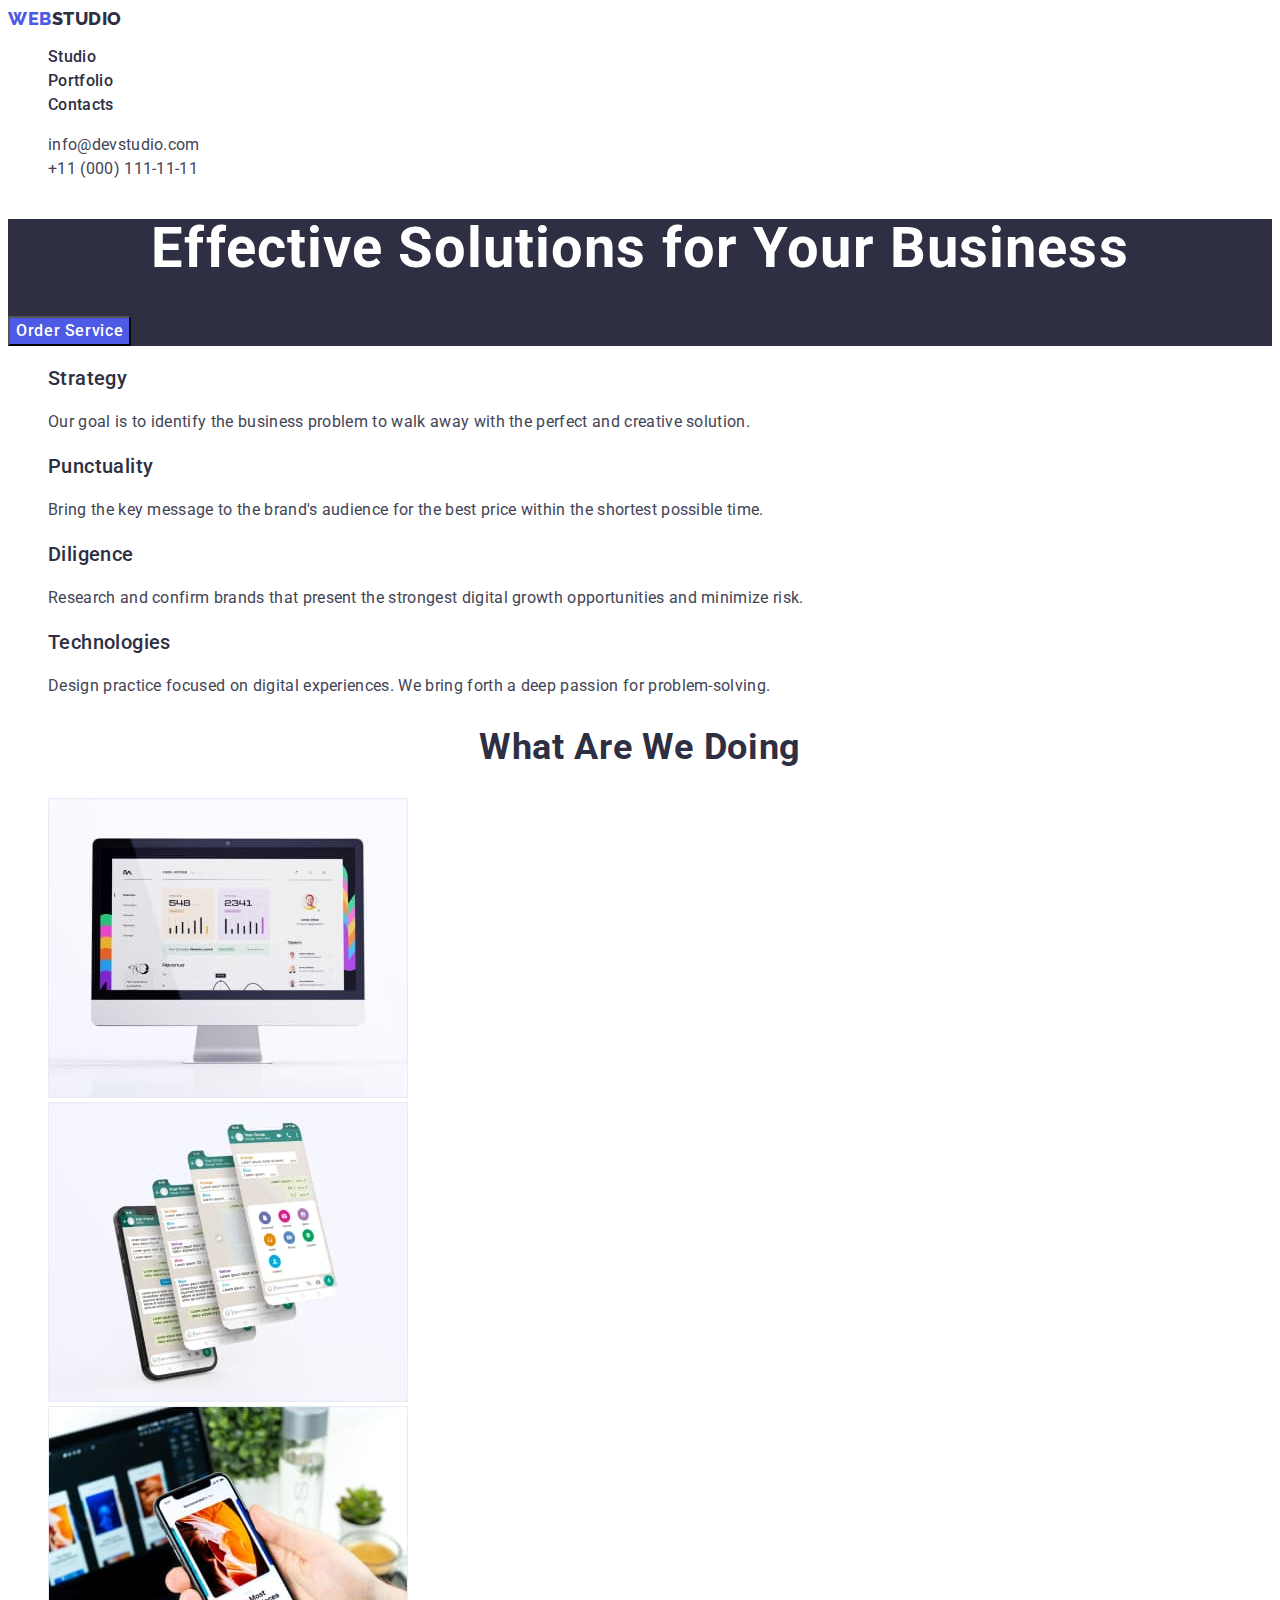
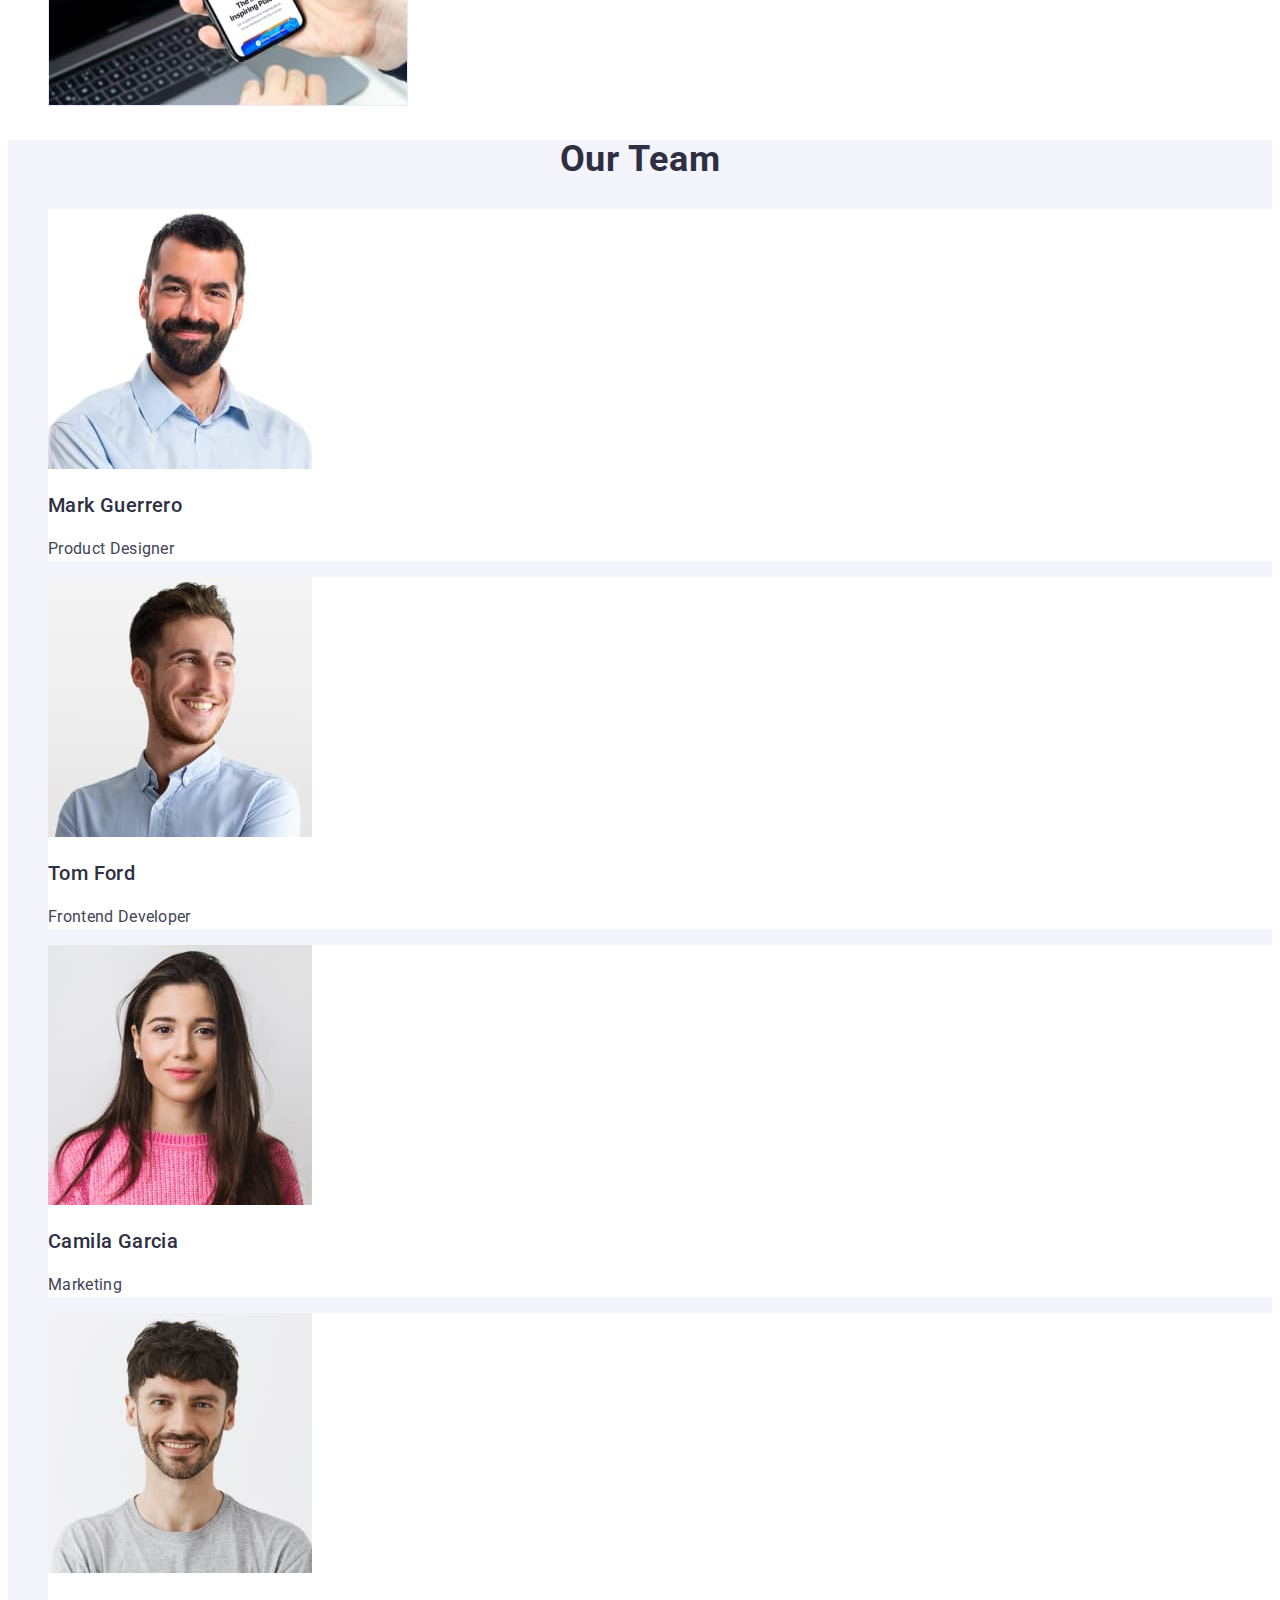
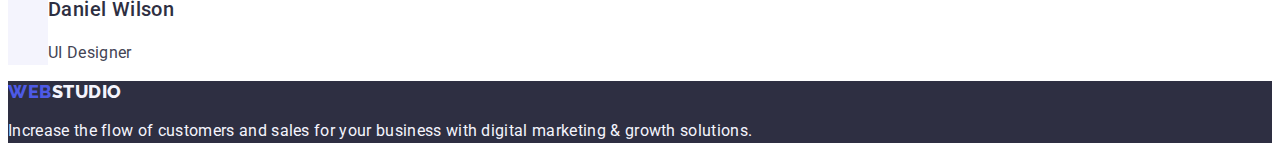
==== index.html @ 469b61fb "Initial commit" ====
<!DOCTYPE html>
<html lang="en">
  <head>
    <meta charset="UTF-8" />
    <meta http-equiv="X-UA-Compatible" content="IE=edge" />
    <meta name="viewport" content="width=device-width, initial-scale=1.0" />
    <!-- Шрифт ROBOTO -->
    <!-- Шрифт Raleway ExtraBold -->
    <link rel="preconnect" href="https://fonts.googleapis.com" />
    <link rel="preconnect" href="https://fonts.gstatic.com" crossorigin />
    <link
      href="https://fonts.googleapis.com/css2?family=Raleway:wght@800&family=Roboto:wght@400;500;700;900&display=swap"
      rel="stylesheet"
    />

    <title>Main Page</Main></title>
    <link rel="stylesheet" href="./css/styles.css" />
  </head>
  <body>
    <!-- Шапка сторінки -->
    <header class="page-header">
      <nav class="top-navigation">
        <!-- Логотип -->
        <a class="logo-link-header link" href="./index.html">
          Web<span class="logo-header-studio">Studio</span></a
        >
        <!-- Навігація на інші сторінки -->
        <ul class="menu list">
          <li class="menu-item">
            <a class="menu-link link" href="./index.html">Studio</a>
          </li>
          <li class="menu-item">
            <a class="menu-link link" href="./portfolio.html">Portfolio</a>
          </li>

          <li class="menu-item">
            <a class="menu-link link" href="">Contacts</a>
          </li>
        </ul>
      </nav>

      <address class="contact">
        <ul class="contact-menu list">
          <!-- Посилання на адресу електронної пошти  -->
          <li class="contact-menu-item">
            <a class="contact-menu-link link" href="mailto:info@devstudio.com"
              >info@devstudio.com</a
            >
          </li>
          <!-- Посилання на телефонний номер -->
          <li class="contact-menu-item">
            <a class="contact-menu-link link" href="tel:+110001111111"
              >+11 (000) 111-11-11</a
            >
          </li>
        </ul>
      </address>
    </header>
    <!-- Унікальний контент сторінки -->
    <main>
      <!-- Hero з кнопкою -->

      <section class="section-hero">
        <h1 class="text-hero">Effective Solutions for Your Business</h1>
        <button class="modal-btn" type="button">Order Service</button>
      </section>

      <!-- Секція 1 чотири абзаци -->

      <section class="section-information">
        <h2 hidden class="information-title">Information</h2>
        <!-- Перший абзац -->
        <ul class="information-items list">
          <li class="information-item">
            <h3 class="information-subtitle">Strategy</h3>
            <p class="information-subtitle-text">
              Our goal is to identify the business problem to walk away with the
              perfect and creative solution.
            </p>
          </li>

          <!-- Другий абзац -->
          <li class="information-item">
            <h3 class="information-subtitle">Punctuality</h3>
            <p class="information-subtitle-text">
              Bring the key message to the brand's audience for the best price
              within the shortest possible time.
            </p>
          </li>

          <!-- Третій абзац -->
          <li class="information-item">
            <h3 class="information-subtitle">Diligence</h3>
            <p class="information-subtitle-text">
              Research and confirm brands that present the strongest digital
              growth opportunities and minimize risk.
            </p>
          </li>

          <!-- Четвертий абзац -->
          <li class="information-item">
            <h3 class="information-subtitle">Technologies</h3>
            <p class="information-subtitle-text">
              Design practice focused on digital experiences. We bring forth a
              deep passion for problem-solving.
            </p>
          </li>
        </ul>
      </section>

      <!-- Секція 2 -->

      <section class="section-work">
        <h2 class="section-work-title">What are we doing</h2>
        <ul class="work-items list">
          <li class="work-item">
            <img
              class="work-img"
              src="./images/img1.jpg"
              alt="computer monitor"
              width="360"
            />
          </li>
          <li class="work-item">
            <img
              class="work-img"
              src="./images/img2.jpg"
              alt="phone"
              width="360"
            />
          </li>
          <li class="work-item">
            <img
              class="work-img"
              src="./images/img3.jpg"
              alt="phone and computer"
              width="360"
            />
          </li>
        </ul>
      </section>

      <!-- Секція 3 -->

      <section class="section-team">
        <h2 class="section-team-title">Our Team</h2>
        <ul class="section-team-list list">
          <li class="section-team-item">
            <img
              class="section-team-img"
              src="./images/mark_guerrero.jpg"
              alt="Mark Guerrero"
              width="264"
            />
            <h3 class="section-team-subtitle">Mark Guerrero</h3>
            <p class="section-team-text">Product Designer</p>
          </li>
          <li class="section-team-item">
            <img
              class="section-team-img"
              src="./images/tom_ford.jpg"
              alt="Tom Ford"
              width="264"
            />
            <h3 class="section-team-subtitle">Tom Ford</h3>
            <p class="section-team-text">Frontend Developer</p>
          </li>
          <li class="section-team-item">
            <img
              class="section-team-img"
              src="./images/camila_garcia.jpg"
              alt="Camila Garcia"
              width="264"
            />
            <h3 class="section-team-subtitle">Camila Garcia</h3>
            <p class="section-team-text">Marketing</p>
          </li>
          <li class="section-team-item">
            <img
              class="section-team-img"
              src="./images/daniel_wilson.jpg"
              alt="Daniel Wilson"
              width="264"
            />
            <h3 class="section-team-subtitle">Daniel Wilson</h3>
            <p class="section-team-text">UI Designer</p>
          </li>
        </ul>
      </section>
    </main>

    <!-- Підвал сторінки -->
    <footer class="page-footer">
      <a class="logo-link-header link" href="./index.html">
        Web<span class="logo-footer-studio">Studio</span></a
      >
      <p class="footer-text">
        Increase the flow of customers and sales for your business with digital
        marketing & growth solutions.
      </p>
    </footer>
  </body>
</html>
---- css/styles.css ----
:root {
    --primary-font: font-family: 'Roboto', sans-serif;
    --secondary-font: font-family: 'Raleway', sans-serif;
    /* hero */
    --primery-text-color-theme-dark: #FFFFFF;
    /* footer */
    --secondary-text-color-theme-dark: #F4F4FD;

    --primery-text-color-theme-light: #2E2F42;
    --secondary-text-color-theme-light: #434455;
    --accent-color: #404BBF;
}

body {
    font-family: 'Roboto', sans-serif;
    color: #434455;
    background-color: #FFFFFF;
}

.list {
    list-style: none;
}

.link {
    text-decoration: none;
}

/* Header */
/* LOGO */


.logo-link-header {
    font-family: "Raleway", sans-serif;
    font-style: normal;
    font-weight: 800;
    font-size: 18px;
    line-height: 1.17;
    letter-spacing: 0.03em;
    text-transform: uppercase;
    color: #4D5AE5;
}

.logo-header-studio {

    color: #2E2F42;
}

/* Navigation */
.menu-link {
    font-style: normal;
    font-weight: 500;
    font-size: 16px;
    line-height: 1.5;
    letter-spacing: 0.02em;
    color: var(--primery-text-color-theme-light);
}

.menu-link:hover,
.menu-link:focus {
    color: var(--accent-color);
}

/* CONTACT */


.contact {
    font-style: normal;
}

.contact-menu-link {
    font-style: normal;
    font-weight: 400;
    font-size: 16px;
    line-height: 1.5;
    letter-spacing: 0.02em;
    color: var(--secondary-text-color-theme-light);
}

.contact-menu-link:hover,
.contact-menu-link:focus {
    color: var(--accent-color);
}

/* Main */
/* Hero */

.section-hero {
    background-color: #2E2F42;
}


.text-hero {
    font-style: normal;
    font-weight: 700;
    font-size: 56px;
    line-height: 1.07;
    text-align: center;
    letter-spacing: 0.02em;
    color: var(--primery-text-color-theme-dark);
}

.modal-btn {
    font-family: var(--primary-font);
    font-style: normal;
    font-weight: 500;
    font-size: 16px;
    line-height: 1.5;
    letter-spacing: 0.04em;
    color: var(--primery-text-color-theme-dark);
    background: #4D5AE5;
    cursor: pointer;
}

.modal-btn:hover,
.modal-btn:focus {
    background-color: var(--accent-color);
}

/* Section 1 */



/* для всіх абзаців */
.information-subtitle {
    /* font-family: var(--primary-font); */
    font-style: normal;
    font-weight: 500;
    font-size: 20px;
    line-height: 1.2;
    letter-spacing: 0.02em;
    color: var(--primery-text-color-theme-light);
}

.information-subtitle-text {
    /* font-family: var(--primary-font); */
    font-style: normal;
    font-weight: 400;
    font-size: 16px;
    line-height: 1.5;
    letter-spacing: 0.02em;
    /* color: var(--secondary-text-color-theme-light); */
}


/* Section 2 */

.section-work-title {
    /* font-family: var(--primary-font); */
    font-style: normal;
    font-weight: 700;
    font-size: 36px;
    line-height: 1.11;
    text-align: center;
    letter-spacing: 0.02em;
    text-transform: capitalize;
    color: var(--primery-text-color-theme-light);
}

/* Section 3 */

.section-team {
    background-color: #F4F4FD;
}

.section-team-title {
    /* font-family: var(--primary-font); */
    font-style: normal;
    font-weight: 700;
    font-size: 36px;
    line-height: 1.11;
    text-align: center;
    letter-spacing: 0.02em;
    text-transform: capitalize;
    color: var(--primery-text-color-theme-light);
}

.section-team-item {
    background-color: #FFFFFF;
}

.section-team-subtitle {
    /* font-family: var(--primary-font); */
    font-style: normal;
    font-weight: 500;
    font-size: 20px;
    line-height: 1.2;
    letter-spacing: 0.02em;
    color: var(--primery-text-color-theme-light);
}

.section-team-text {
    font-family: var(--primary-font);
    font-style: normal;
    font-weight: 400;
    font-size: 16px;
    line-height: 1.5;
    letter-spacing: 0.02em;
    /* color: var(--secondary-text-color-theme-light); */
}


/* footer */

.page-footer {
    background-color: #2E2F42;
}

.logo-footer-studio {
    font-family: "Raleway", sans-serif;
    font-style: normal;
    font-weight: 800;
    font-size: 18px;
    line-height: 1.16;
    letter-spacing: 0.03em;
    text-transform: uppercase;
    color: #F4F4FD;
}




.footer-text {
    /* font-family: var(--primary-font); */
    font-style: normal;
    font-weight: 400;
    font-size: 16px;
    line-height: 1.5;
    letter-spacing: 0.02em;
    color: var(--secondary-text-color-theme-dark);
}





/* PORTFOLIO */
/* Main */

/* one list */


.modal-btn-portfolio {
    font-family: var(--primary-font);
    font-style: normal;
    font-weight: 500;
    font-size: 16px;
    line-height: 1.5;
    letter-spacing: 0.04em;
    color: #4D5AE5;
    background-color: #F4F4FD;
    cursor: pointer;
}

.modal-btn-portfolio:hover,
.modal-btn-portfolio:focus {
    color: #FFFFFF;
    background-color: var(--accent-color);
}

/* two list */





.portfolio-work-subject {
    font-style: normal;
    font-weight: 500;
    font-size: 20px;
    line-height: 1.2;
    letter-spacing: 0.02em;
    color: var(--primery-text-color-theme-light);
}

.portfolio-work-text {
    font-style: normal;
    font-weight: 400;
    font-size: 16px;
    line-height: 1.5;
    letter-spacing: 0.02em;
    color: var(--secondary-text-color-theme-light);
}
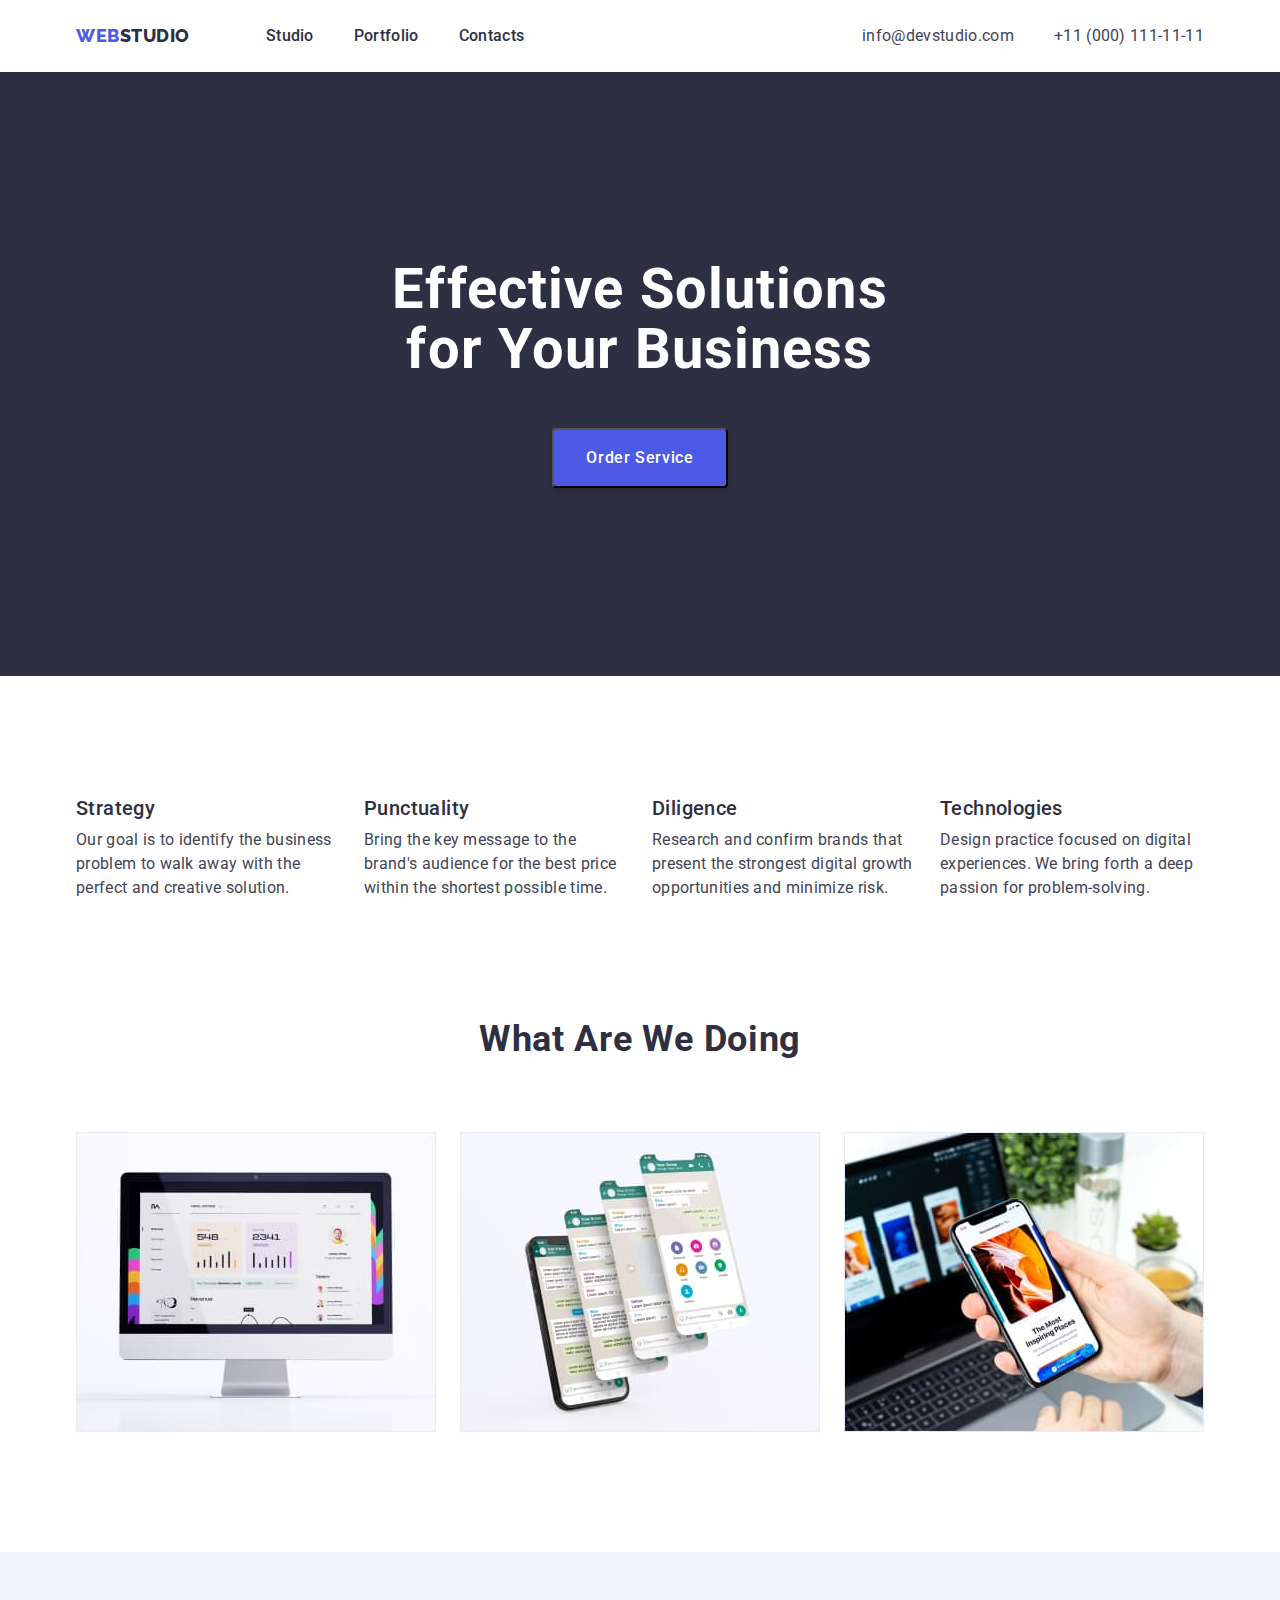
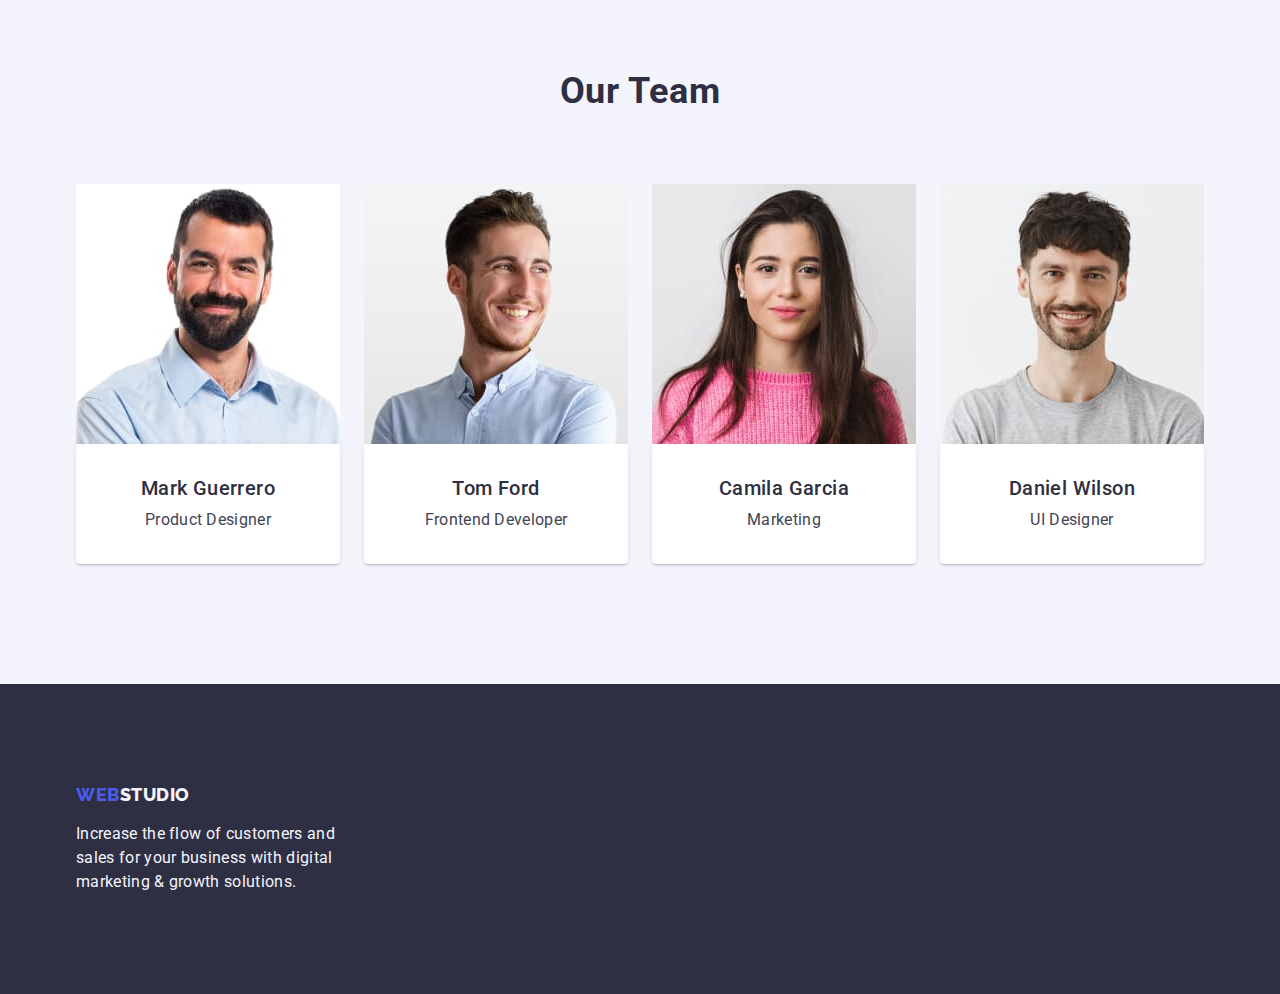
==== commit a723b3fb: "One variant" ====
--- a/index.html
+++ b/index.html
@@ -12,6 +12,10 @@
       href="https://fonts.googleapis.com/css2?family=Raleway:wght@800&family=Roboto:wght@400;500;700;900&display=swap"
       rel="stylesheet"
     />
+    <link
+      rel="stylesheet"
+      href="https://cdnjs.cloudflare.com/ajax/libs/modern-normalize/1.1.0/modern-normalize.min.css"
+    />
 
     <title>Main Page</Main></title>
     <link rel="stylesheet" href="./css/styles.css" />
@@ -19,185 +23,211 @@
   <body>
     <!-- Шапка сторінки -->
     <header class="page-header">
-      <nav class="top-navigation">
-        <!-- Логотип -->
-        <a class="logo-link-header link" href="./index.html">
-          Web<span class="logo-header-studio">Studio</span></a
-        >
-        <!-- Навігація на інші сторінки -->
-        <ul class="menu list">
-          <li class="menu-item">
-            <a class="menu-link link" href="./index.html">Studio</a>
-          </li>
-          <li class="menu-item">
-            <a class="menu-link link" href="./portfolio.html">Portfolio</a>
-          </li>
-
-          <li class="menu-item">
-            <a class="menu-link link" href="">Contacts</a>
-          </li>
-        </ul>
-      </nav>
-
-      <address class="contact">
-        <ul class="contact-menu list">
-          <!-- Посилання на адресу електронної пошти  -->
-          <li class="contact-menu-item">
-            <a class="contact-menu-link link" href="mailto:info@devstudio.com"
-              >info@devstudio.com</a
-            >
-          </li>
-          <!-- Посилання на телефонний номер -->
-          <li class="contact-menu-item">
-            <a class="contact-menu-link link" href="tel:+110001111111"
-              >+11 (000) 111-11-11</a
-            >
-          </li>
-        </ul>
-      </address>
+      <div class="container header-container">
+        <nav class="top-navigation">
+          <!-- Логотип -->
+          <a class="logo-link-header link" href="./index.html">
+            Web<span class="logo-header-studio">Studio</span></a
+          >
+          <!-- Навігація на інші сторінки -->
+          <ul class="menu list">
+            <li class="menu-item">
+              <a class="menu-link link" href="./index.html">Studio</a>
+            </li>
+            <li class="menu-item">
+              <a class="menu-link link" href="./portfolio.html">Portfolio</a>
+            </li>
+
+            <li class="menu-item">
+              <a class="menu-link link" href="">Contacts</a>
+            </li>
+          </ul>
+        </nav>
+
+        <address class="contact">
+          <ul class="contact-menu list">
+            <!-- Посилання на адресу електронної пошти  -->
+            <li class="contact-menu-item">
+              <a class="contact-menu-link link" href="mailto:info@devstudio.com"
+                >info@devstudio.com</a
+              >
+            </li>
+            <!-- Посилання на телефонний номер -->
+            <li class="contact-menu-item">
+              <a class="contact-menu-link link" href="tel:+110001111111"
+                >+11 (000) 111-11-11</a
+              >
+            </li>
+          </ul>
+        </address>
+      </div>
     </header>
     <!-- Унікальний контент сторінки -->
     <main>
       <!-- Hero з кнопкою -->
 
       <section class="section-hero">
-        <h1 class="text-hero">Effective Solutions for Your Business</h1>
-        <button class="modal-btn" type="button">Order Service</button>
+        <div class="container container-section-hero">
+          <h1 class="text-hero container-text-hero">
+            Effective Solutions for Your Business
+          </h1>
+          <div class="container-modal-btn">
+            <button class="modal-btn" type="button">Order Service</button>
+          </div>
+        </div>
       </section>
 
       <!-- Секція 1 чотири абзаци -->
 
-      <section class="section-information">
-        <h2 hidden class="information-title">Information</h2>
-        <!-- Перший абзац -->
-        <ul class="information-items list">
-          <li class="information-item">
-            <h3 class="information-subtitle">Strategy</h3>
-            <p class="information-subtitle-text">
-              Our goal is to identify the business problem to walk away with the
-              perfect and creative solution.
-            </p>
-          </li>
-
-          <!-- Другий абзац -->
-          <li class="information-item">
-            <h3 class="information-subtitle">Punctuality</h3>
-            <p class="information-subtitle-text">
-              Bring the key message to the brand's audience for the best price
-              within the shortest possible time.
-            </p>
-          </li>
-
-          <!-- Третій абзац -->
-          <li class="information-item">
-            <h3 class="information-subtitle">Diligence</h3>
-            <p class="information-subtitle-text">
-              Research and confirm brands that present the strongest digital
-              growth opportunities and minimize risk.
-            </p>
-          </li>
-
-          <!-- Четвертий абзац -->
-          <li class="information-item">
-            <h3 class="information-subtitle">Technologies</h3>
-            <p class="information-subtitle-text">
-              Design practice focused on digital experiences. We bring forth a
-              deep passion for problem-solving.
-            </p>
-          </li>
-        </ul>
+      <section class="section-information section">
+        <div class="container container-section-information">
+          <h2 hidden class="information-title">Information</h2>
+          <!-- Перший абзац -->
+          <ul class="information-items list">
+            <li class="information-item">
+              <h3 class="information-subtitle">Strategy</h3>
+              <p class="information-subtitle-text">
+                Our goal is to identify the business problem to walk away with
+                the perfect and creative solution.
+              </p>
+            </li>
+
+            <!-- Другий абзац -->
+            <li class="information-item">
+              <h3 class="information-subtitle">Punctuality</h3>
+              <p class="information-subtitle-text">
+                Bring the key message to the brand's audience for the best price
+                within the shortest possible time.
+              </p>
+            </li>
+
+            <!-- Третій абзац -->
+            <li class="information-item">
+              <h3 class="information-subtitle">Diligence</h3>
+              <p class="information-subtitle-text">
+                Research and confirm brands that present the strongest digital
+                growth opportunities and minimize risk.
+              </p>
+            </li>
+
+            <!-- Четвертий абзац -->
+            <li class="information-item">
+              <h3 class="information-subtitle">Technologies</h3>
+              <p class="information-subtitle-text">
+                Design practice focused on digital experiences. We bring forth a
+                deep passion for problem-solving.
+              </p>
+            </li>
+          </ul>
+        </div>
       </section>
 
       <!-- Секція 2 -->
 
       <section class="section-work">
-        <h2 class="section-work-title">What are we doing</h2>
-        <ul class="work-items list">
-          <li class="work-item">
-            <img
-              class="work-img"
-              src="./images/img1.jpg"
-              alt="computer monitor"
-              width="360"
-            />
-          </li>
-          <li class="work-item">
-            <img
-              class="work-img"
-              src="./images/img2.jpg"
-              alt="phone"
-              width="360"
-            />
-          </li>
-          <li class="work-item">
-            <img
-              class="work-img"
-              src="./images/img3.jpg"
-              alt="phone and computer"
-              width="360"
-            />
-          </li>
-        </ul>
+        <div class="container container-section-work">
+          <h2 class="section-work-title">What are we doing</h2>
+          <ul class="work-items list">
+            <li class="work-item">
+              <img
+                class="work-img"
+                src="./images/img1.jpg"
+                alt="computer monitor"
+                width="360"
+              />
+            </li>
+            <li class="work-item">
+              <img
+                class="work-img"
+                src="./images/img2.jpg"
+                alt="phone"
+                width="360"
+              />
+            </li>
+            <li class="work-item">
+              <img
+                class="work-img"
+                src="./images/img3.jpg"
+                alt="phone and computer"
+                width="360"
+              />
+            </li>
+          </ul>
+        </div>
       </section>
 
       <!-- Секція 3 -->
 
-      <section class="section-team">
-        <h2 class="section-team-title">Our Team</h2>
-        <ul class="section-team-list list">
-          <li class="section-team-item">
-            <img
-              class="section-team-img"
-              src="./images/mark_guerrero.jpg"
-              alt="Mark Guerrero"
-              width="264"
-            />
-            <h3 class="section-team-subtitle">Mark Guerrero</h3>
-            <p class="section-team-text">Product Designer</p>
-          </li>
-          <li class="section-team-item">
-            <img
-              class="section-team-img"
-              src="./images/tom_ford.jpg"
-              alt="Tom Ford"
-              width="264"
-            />
-            <h3 class="section-team-subtitle">Tom Ford</h3>
-            <p class="section-team-text">Frontend Developer</p>
-          </li>
-          <li class="section-team-item">
-            <img
-              class="section-team-img"
-              src="./images/camila_garcia.jpg"
-              alt="Camila Garcia"
-              width="264"
-            />
-            <h3 class="section-team-subtitle">Camila Garcia</h3>
-            <p class="section-team-text">Marketing</p>
-          </li>
-          <li class="section-team-item">
-            <img
-              class="section-team-img"
-              src="./images/daniel_wilson.jpg"
-              alt="Daniel Wilson"
-              width="264"
-            />
-            <h3 class="section-team-subtitle">Daniel Wilson</h3>
-            <p class="section-team-text">UI Designer</p>
-          </li>
-        </ul>
+      <section class="section-team section">
+        <div class="container container-section-team">
+          <h2 class="section-team-title">Our Team</h2>
+          <ul class="section-team-list list">
+            <li class="section-team-item">
+              <img
+                class="section-team-img"
+                src="./images/mark_guerrero.jpg"
+                alt="Mark Guerrero"
+                width="264"
+              />
+              <div class="container-text-team">
+                <h3 class="section-team-subtitle">Mark Guerrero</h3>
+                <p class="section-team-text">Product Designer</p>
+              </div>
+            </li>
+            <li class="section-team-item">
+              <img
+                class="section-team-img"
+                src="./images/tom_ford.jpg"
+                alt="Tom Ford"
+                width="264"
+              />
+              <div class="container-text-team">
+                <h3 class="section-team-subtitle">Tom Ford</h3>
+                <p class="section-team-text">Frontend Developer</p>
+              </div>
+            </li>
+            <li class="section-team-item">
+              <img
+                class="section-team-img"
+                src="./images/camila_garcia.jpg"
+                alt="Camila Garcia"
+                width="264"
+              />
+              <div class="container-text-team">
+                <h3 class="section-team-subtitle">Camila Garcia</h3>
+                <p class="section-team-text">Marketing</p>
+              </div>
+            </li>
+            <li class="section-team-item">
+              <img
+                class="section-team-img"
+                src="./images/daniel_wilson.jpg"
+                alt="Daniel Wilson"
+                width="264"
+              />
+              <div class="container-text-team">
+                <h3 class="section-team-subtitle">Daniel Wilson</h3>
+                <p class="section-team-text">UI Designer</p>
+              </div>
+            </li>
+          </ul>
+        </div>
       </section>
     </main>
 
     <!-- Підвал сторінки -->
     <footer class="page-footer">
-      <a class="logo-link-header link" href="./index.html">
-        Web<span class="logo-footer-studio">Studio</span></a
-      >
-      <p class="footer-text">
-        Increase the flow of customers and sales for your business with digital
-        marketing & growth solutions.
-      </p>
+      <div class="container container-footer">
+        <a class="logo-link-header link" href="./index.html">
+          Web<span class="logo-footer-studio">Studio</span></a
+        >
+        <div class="container-footer-text">
+          <p class="footer-text">
+            Increase the flow of customers and sales for your business with
+            digital marketing & growth solutions.
+          </p>
+        </div>
+      </div>
     </footer>
   </body>
 </html>
--- a/css/styles.css
+++ b/css/styles.css
@@ -25,9 +25,50 @@
     text-decoration: none;
 }
 
+
+h1,
+h2,
+h3,
+h4,
+p {
+    margin-top: 0;
+    margin-bottom: 0;
+}
+
+ul,
+ol {
+    margin-top: 0;
+    margin-bottom: 0;
+    padding-left: 0;
+}
+
+img {
+    display: block;
+    max-width: 100%;
+    height: auto;
+}
+
+.container {
+    width: 1158px;
+    margin-left: auto;
+    margin-right: auto;
+    padding-left: 15px;
+    padding-right: 15px;
+}
+
+.section {
+    padding-top: 120px;
+    padding-bottom: 120px;
+}
+
 /* Header */
 /* LOGO */
-
+.header-container {
+    display: flex;
+    align-items: center;
+    padding-top: 24px;
+    padding-bottom: 24px;
+}
 
 .logo-link-header {
     font-family: "Raleway", sans-serif;
@@ -46,6 +87,18 @@
 }
 
 /* Navigation */
+.top-navigation {
+    display: flex;
+    align-items: center;
+    column-gap: 76px;
+}
+
+.menu {
+    display: flex;
+    align-items: center;
+    column-gap: 40px;
+}
+
 .menu-link {
     font-style: normal;
     font-weight: 500;
@@ -65,6 +118,17 @@
 
 .contact {
     font-style: normal;
+    margin-left: auto;
+
+}
+
+.contact-menu {
+    display: flex;
+    align-items: center;
+    column-gap: 40px;
+
+
+
 }
 
 .contact-menu-link {
@@ -74,6 +138,8 @@
     line-height: 1.5;
     letter-spacing: 0.02em;
     color: var(--secondary-text-color-theme-light);
+
+
 }
 
 .contact-menu-link:hover,
@@ -84,8 +150,27 @@
 /* Main */
 /* Hero */
 
+
+.container-section-hero {
+    display: flex;
+    align-items: center;
+    flex-direction: column;
+
+
+}
+
+.container-text-hero {
+    width: 496px;
+    /* padding-top: 188px; */
+    padding-bottom: 48px;
+}
+
+
+
 .section-hero {
     background-color: #2E2F42;
+    padding-top: 188px;
+    padding-bottom: 188px;
 }
 
 
@@ -100,6 +185,9 @@
 }
 
 .modal-btn {
+    min-width: 169px;
+    padding: 16px 32px;
+    border-radius: 4px;
     font-family: var(--primary-font);
     font-style: normal;
     font-weight: 500;
@@ -109,6 +197,8 @@
     color: var(--primery-text-color-theme-dark);
     background: #4D5AE5;
     cursor: pointer;
+    box-shadow: 0px 4px 4px rgba(0, 0, 0, 0.15);
+
 }
 
 .modal-btn:hover,
@@ -119,6 +209,29 @@
 /* Section 1 */
 
 
+.container-section-information {
+    display: flex;
+    align-items: center;
+}
+
+.information-items {
+    display: flex;
+    column-gap: 24px;
+}
+
+
+
+.information-item {
+    flex-basis: calc((100% - 72px) / 4);
+    width: 264px;
+
+}
+
+.information-subtitle {
+    margin-bottom: 8px;
+
+}
+
 
 /* для всіх абзаців */
 .information-subtitle {
@@ -143,6 +256,19 @@
 
 
 /* Section 2 */
+.container-section-work {
+    display: flex;
+    align-items: center;
+    flex-direction: column;
+    margin-bottom: 120px;
+}
+
+.work-items {
+    display: flex;
+    align-items: center;
+    column-gap: 24px;
+
+}
 
 .section-work-title {
     /* font-family: var(--primary-font); */
@@ -154,12 +280,30 @@
     letter-spacing: 0.02em;
     text-transform: capitalize;
     color: var(--primery-text-color-theme-light);
+    padding-bottom: 72px;
 }
 
 /* Section 3 */
 
 .section-team {
     background-color: #F4F4FD;
+}
+
+.container-section-team {
+    display: flex;
+    align-items: center;
+    flex-direction: column;
+    gap: 72px;
+
+}
+
+
+
+
+.section-team-list {
+    display: flex;
+    column-gap: 24px;
+
 }
 
 .section-team-title {
@@ -172,10 +316,30 @@
     letter-spacing: 0.02em;
     text-transform: capitalize;
     color: var(--primery-text-color-theme-light);
+
 }
 
 .section-team-item {
+    display: flex;
+    flex-direction: column;
+    justify-content: center;
+    align-items: center;
     background-color: #FFFFFF;
+
+}
+
+
+.container-text-team {
+    display: flex;
+    align-items: center;
+    width: 264px;
+    flex-direction: column;
+    padding-top: 32px;
+    padding-bottom: 32px;
+    gap: 8px;
+    box-shadow: 0px 1px 6px rgba(46, 47, 66, 0.08), 0px 1px 1px rgba(46, 47, 66, 0.16), 0px 2px 1px rgba(46, 47, 66, 0.08);
+    border-radius: 0px 0px 4px 4px;
+
 }
 
 .section-team-subtitle {
@@ -200,9 +364,21 @@
 
 
 /* footer */
+.container-footer {
+    display: flex;
+    align-items: stretch;
+    flex-direction: column;
+    gap: 16px;
+}
+
+.container-footer-text {
+    width: 264px;
+}
 
 .page-footer {
     background-color: #2E2F42;
+    padding-top: 100px;
+    padding-bottom: 100px;
 }
 
 .logo-footer-studio {
@@ -238,8 +414,29 @@
 
 /* one list */
 
+.portfolio {
+    padding-top: 96px;
+    padding-bottom: 120px;
+}
+
+.container-portfolio {
+    display: flex;
+    align-items: center;
+    flex-direction: column;
+
+}
+
+.portfolio-title-list {
+    display: flex;
+    justify-content: center;
+    margin-bottom: 72px;
+    gap: 24px;
+}
+
+
 
 .modal-btn-portfolio {
+    padding: 12px 24px;
     font-family: var(--primary-font);
     font-style: normal;
     font-weight: 500;
@@ -249,7 +446,12 @@
     color: #4D5AE5;
     background-color: #F4F4FD;
     cursor: pointer;
-}
+    border: 1px solid #E7E9FC;
+    border-radius: 4px;
+}
+
+
+
 
 .modal-btn-portfolio:hover,
 .modal-btn-portfolio:focus {
@@ -259,6 +461,36 @@
 
 /* two list */
 
+.portfolio-img {
+    display: flex;
+    flex-wrap: wrap;
+    justify-content: center;
+}
+
+.portfolio-work-list {
+    display: flex;
+    flex-wrap: wrap;
+    column-gap: 24px;
+    row-gap: 48px;
+}
+
+.portfolio-work-item {
+    display: flex;
+    flex-wrap: wrap;
+
+}
+
+
+
+.portfolio-img-text {
+    width: 360px;
+    flex-direction: column;
+    padding-top: 32px;
+    padding-bottom: 32px;
+    gap: 8px;
+    border: 1px solid #E7E9FC;
+    border-top: none;
+}
 
 
 
@@ -270,6 +502,7 @@
     line-height: 1.2;
     letter-spacing: 0.02em;
     color: var(--primery-text-color-theme-light);
+    padding-left: 16px;
 }
 
 .portfolio-work-text {
@@ -279,4 +512,5 @@
     line-height: 1.5;
     letter-spacing: 0.02em;
     color: var(--secondary-text-color-theme-light);
+    padding-left: 16px;
 }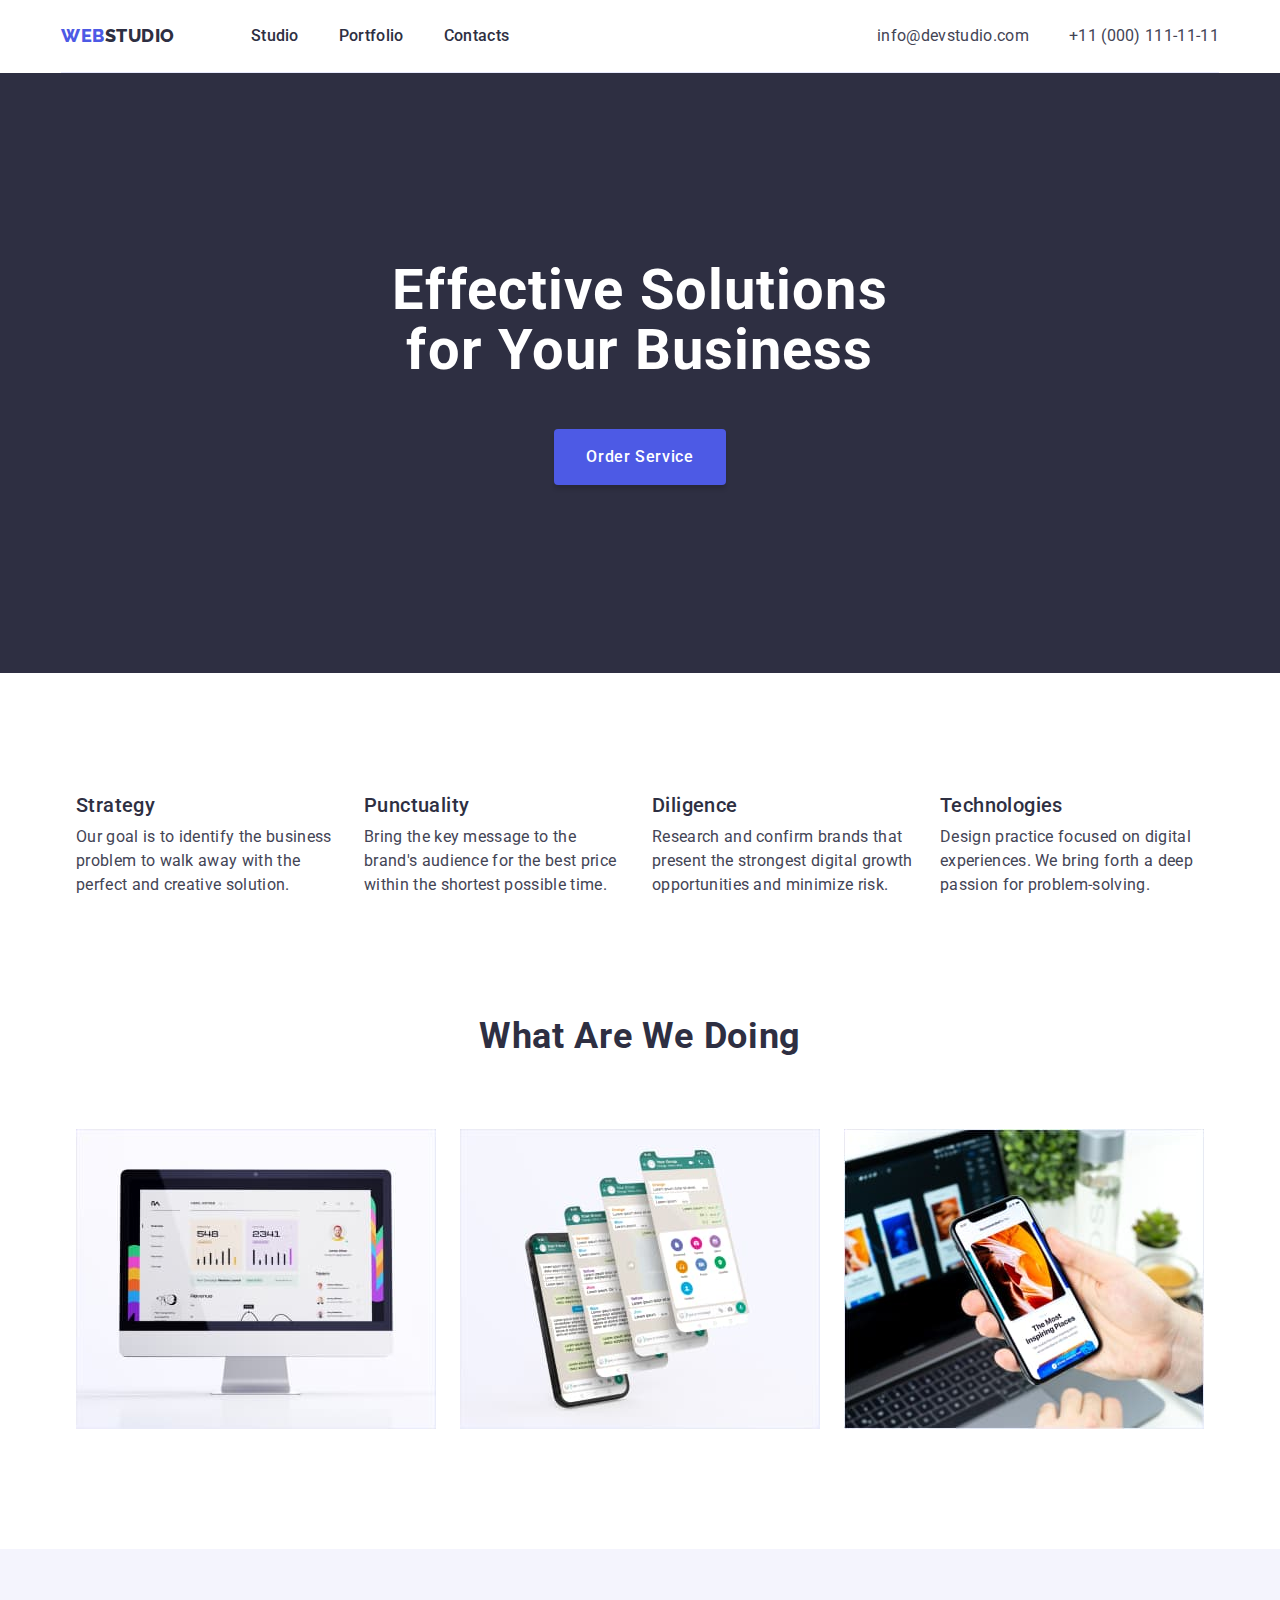
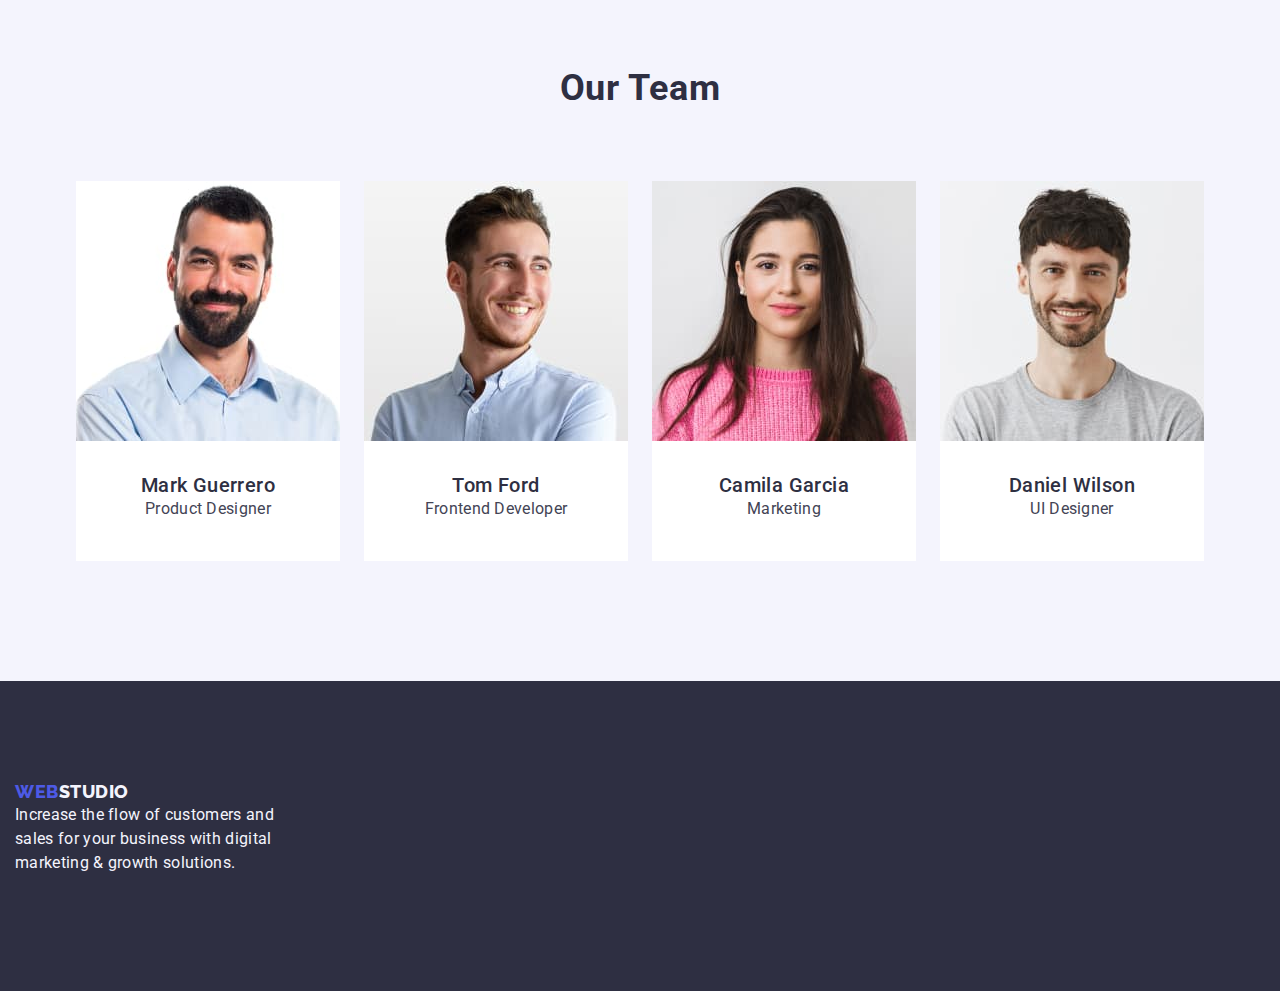
==== commit b527e0d4: "variant two" ====
--- a/index.html
+++ b/index.html
@@ -71,9 +71,8 @@
           <h1 class="text-hero container-text-hero">
             Effective Solutions for Your Business
           </h1>
-          <div class="container-modal-btn">
-            <button class="modal-btn" type="button">Order Service</button>
-          </div>
+
+          <button class="modal-btn" type="button">Order Service</button>
         </div>
       </section>
 
@@ -221,12 +220,10 @@
         <a class="logo-link-header link" href="./index.html">
           Web<span class="logo-footer-studio">Studio</span></a
         >
-        <div class="container-footer-text">
-          <p class="footer-text">
-            Increase the flow of customers and sales for your business with
-            digital marketing & growth solutions.
-          </p>
-        </div>
+        <p class="footer-text">
+          Increase the flow of customers and sales for your business with
+          digital marketing & growth solutions.
+        </p>
       </div>
     </footer>
   </body>
--- a/css/styles.css
+++ b/css/styles.css
@@ -52,8 +52,7 @@
     width: 1158px;
     margin-left: auto;
     margin-right: auto;
-    padding-left: 15px;
-    padding-right: 15px;
+    padding: 0 15px;
 }
 
 .section {
@@ -66,8 +65,8 @@
 .header-container {
     display: flex;
     align-items: center;
-    padding-top: 24px;
-    padding-bottom: 24px;
+    padding: 24px 0;
+    border-bottom: 1px solid #e7e9fc;
 }
 
 .logo-link-header {
@@ -79,6 +78,7 @@
     letter-spacing: 0.03em;
     text-transform: uppercase;
     color: #4D5AE5;
+    margin-right: 76px;
 }
 
 .logo-header-studio {
@@ -90,13 +90,13 @@
 .top-navigation {
     display: flex;
     align-items: center;
-    column-gap: 76px;
+
 }
 
 .menu {
     display: flex;
     align-items: center;
-    column-gap: 40px;
+    gap: 40px;
 }
 
 .menu-link {
@@ -125,7 +125,7 @@
 .contact-menu {
     display: flex;
     align-items: center;
-    column-gap: 40px;
+    gap: 40px;
 
 
 
@@ -160,8 +160,7 @@
 }
 
 .container-text-hero {
-    width: 496px;
-    /* padding-top: 188px; */
+    max-width: 496px;
     padding-bottom: 48px;
 }
 
@@ -186,8 +185,10 @@
 
 .modal-btn {
     min-width: 169px;
+    height: 56px;
     padding: 16px 32px;
     border-radius: 4px;
+    border: none;
     font-family: var(--primary-font);
     font-style: normal;
     font-weight: 500;
@@ -195,9 +196,10 @@
     line-height: 1.5;
     letter-spacing: 0.04em;
     color: var(--primery-text-color-theme-dark);
-    background: #4D5AE5;
     cursor: pointer;
     box-shadow: 0px 4px 4px rgba(0, 0, 0, 0.15);
+    display: block;
+    background-color: #4d5ae5;
 
 }
 
@@ -216,7 +218,7 @@
 
 .information-items {
     display: flex;
-    column-gap: 24px;
+    gap: 24px;
 }
 
 
@@ -260,13 +262,13 @@
     display: flex;
     align-items: center;
     flex-direction: column;
-    margin-bottom: 120px;
+    padding-bottom: 120px;
 }
 
 .work-items {
     display: flex;
     align-items: center;
-    column-gap: 24px;
+    gap: 24px;
 
 }
 
@@ -280,7 +282,7 @@
     letter-spacing: 0.02em;
     text-transform: capitalize;
     color: var(--primery-text-color-theme-light);
-    padding-bottom: 72px;
+    margin-bottom: 72px;
 }
 
 /* Section 3 */
@@ -293,7 +295,6 @@
     display: flex;
     align-items: center;
     flex-direction: column;
-    gap: 72px;
 
 }
 
@@ -302,8 +303,8 @@
 
 .section-team-list {
     display: flex;
-    column-gap: 24px;
-
+    gap: 24px;
+    /* width: calc((100% - 72px) / 4); */
 }
 
 .section-team-title {
@@ -316,7 +317,7 @@
     letter-spacing: 0.02em;
     text-transform: capitalize;
     color: var(--primery-text-color-theme-light);
-
+    margin-bottom: 72px;
 }
 
 .section-team-item {
@@ -331,19 +332,18 @@
 
 .container-text-team {
     display: flex;
-    align-items: center;
+    text-align: center;
     width: 264px;
     flex-direction: column;
-    padding-top: 32px;
-    padding-bottom: 32px;
-    gap: 8px;
-    box-shadow: 0px 1px 6px rgba(46, 47, 66, 0.08), 0px 1px 1px rgba(46, 47, 66, 0.16), 0px 2px 1px rgba(46, 47, 66, 0.08);
+    padding: 32px 16px;
+    margin-bottom: 8px;
+    /* box-shadow: 0px 1px 6px rgba(46, 47, 66, 0.08), 0px 1px 1px rgba(46, 47, 66, 0.16), 0px 2px 1px rgba(46, 47, 66, 0.08); */
     border-radius: 0px 0px 4px 4px;
 
 }
 
 .section-team-subtitle {
-    /* font-family: var(--primary-font); */
+
     font-style: normal;
     font-weight: 500;
     font-size: 20px;
@@ -359,21 +359,20 @@
     font-size: 16px;
     line-height: 1.5;
     letter-spacing: 0.02em;
-    /* color: var(--secondary-text-color-theme-light); */
+
 }
 
 
 /* footer */
 .container-footer {
     display: flex;
+    display: inline-block;
     align-items: stretch;
     flex-direction: column;
-    gap: 16px;
-}
-
-.container-footer-text {
-    width: 264px;
-}
+    margin-bottom: 16px;
+}
+
+
 
 .page-footer {
     background-color: #2E2F42;
@@ -403,6 +402,7 @@
     line-height: 1.5;
     letter-spacing: 0.02em;
     color: var(--secondary-text-color-theme-dark);
+    max-width: 264px
 }
 
 
@@ -457,26 +457,27 @@
 .modal-btn-portfolio:focus {
     color: #FFFFFF;
     background-color: var(--accent-color);
+    border: 1px solid transparent;
 }
 
 /* two list */
 
-.portfolio-img {
+
+
+
+.portfolio-work-list {
     display: flex;
     flex-wrap: wrap;
     justify-content: center;
-}
-
-.portfolio-work-list {
-    display: flex;
-    flex-wrap: wrap;
     column-gap: 24px;
     row-gap: 48px;
+
 }
 
 .portfolio-work-item {
     display: flex;
     flex-wrap: wrap;
+    width: calc((100% - 48px) / 3);
 
 }
 
@@ -485,9 +486,8 @@
 .portfolio-img-text {
     width: 360px;
     flex-direction: column;
-    padding-top: 32px;
-    padding-bottom: 32px;
-    gap: 8px;
+    padding: 32px 16px;
+    margin-bottom: 8px;
     border: 1px solid #E7E9FC;
     border-top: none;
 }
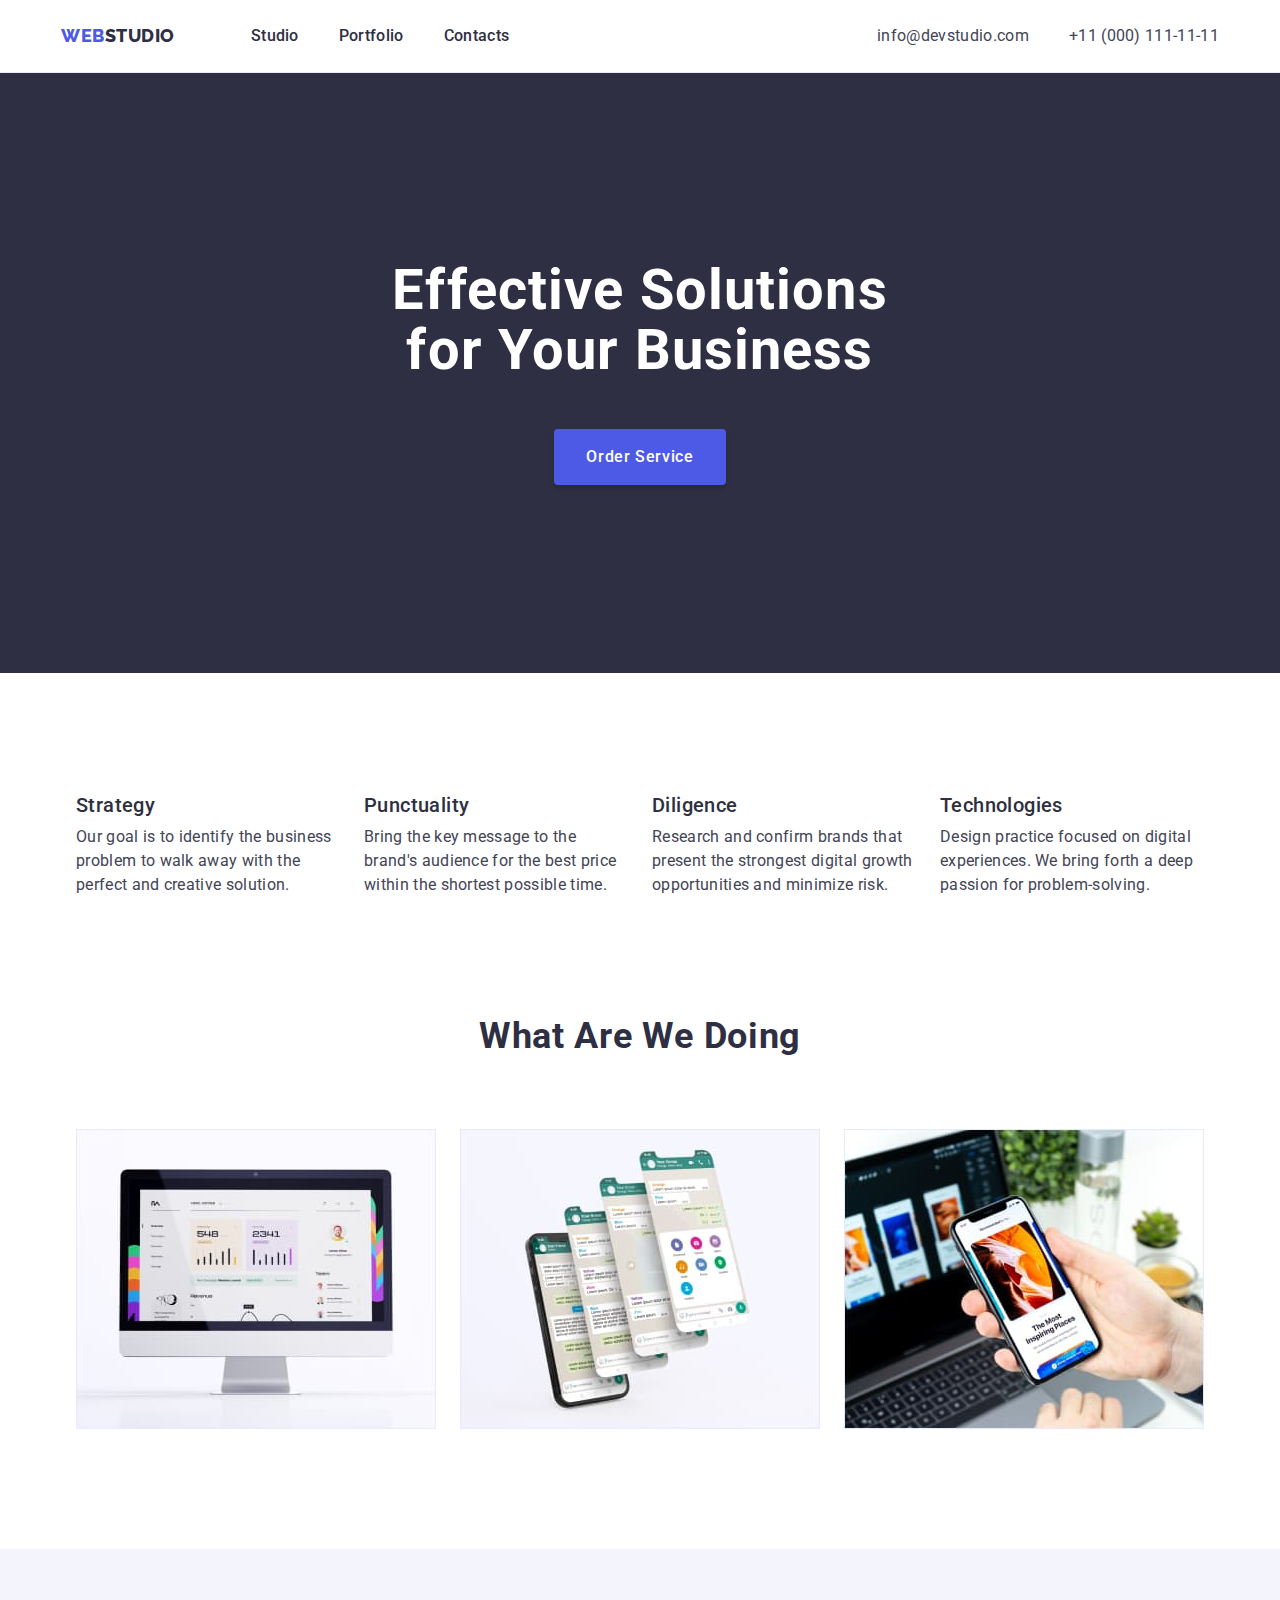
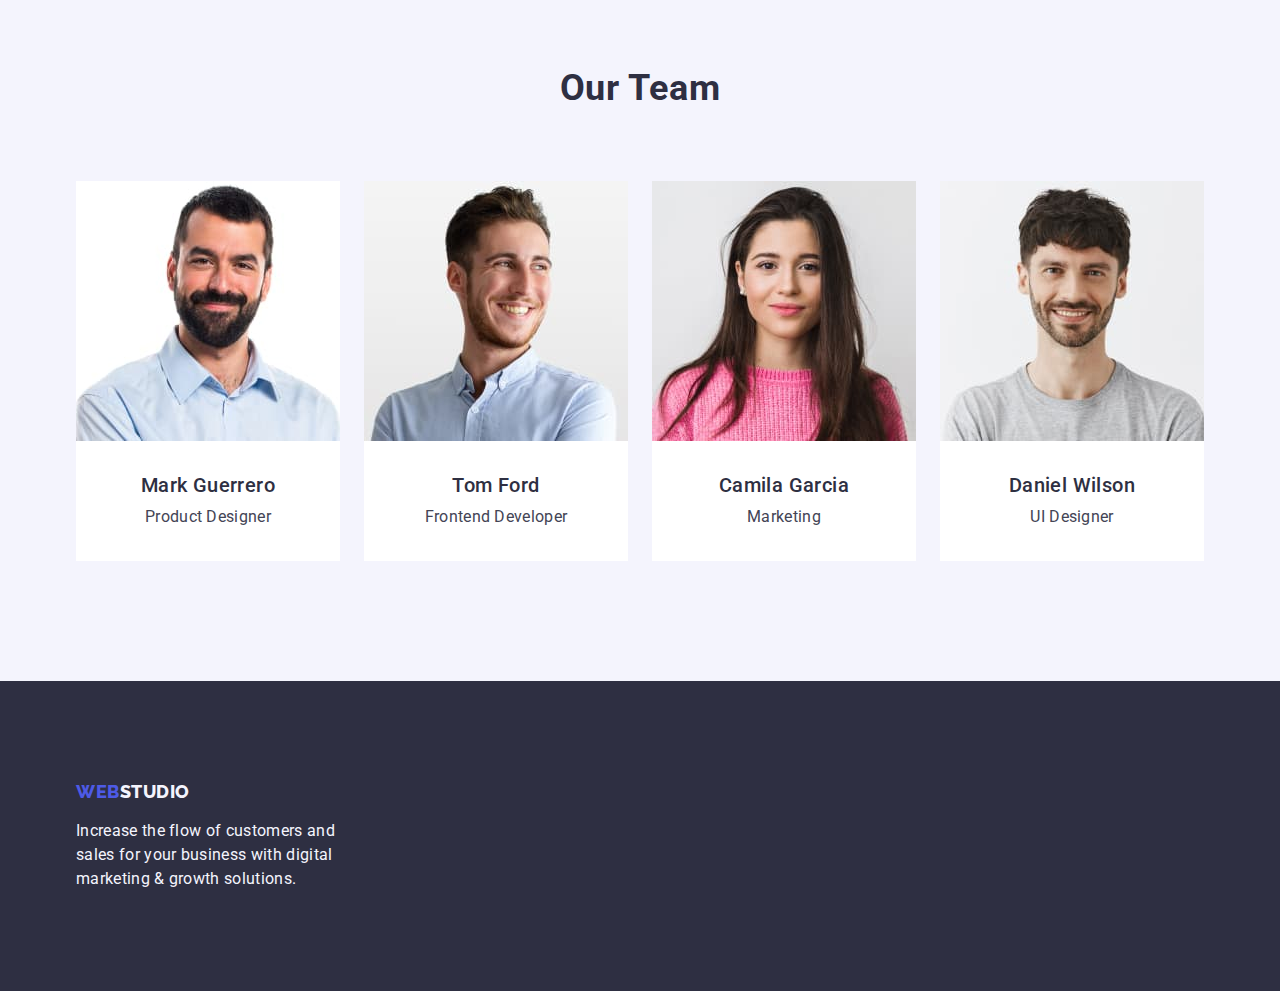
==== commit ba49dce7: "variant3" ====
--- a/index.html
+++ b/index.html
@@ -217,7 +217,7 @@
     <!-- Підвал сторінки -->
     <footer class="page-footer">
       <div class="container container-footer">
-        <a class="logo-link-header link" href="./index.html">
+        <a class="logo-link-footer link" href="./index.html">
           Web<span class="logo-footer-studio">Studio</span></a
         >
         <p class="footer-text">
--- a/css/styles.css
+++ b/css/styles.css
@@ -62,11 +62,15 @@
 
 /* Header */
 /* LOGO */
+
+.page-header {
+    border-bottom: 1px solid #e7e9fc
+}
+
 .header-container {
     display: flex;
     align-items: center;
     padding: 24px 0;
-    border-bottom: 1px solid #e7e9fc;
 }
 
 .logo-link-header {
@@ -106,6 +110,7 @@
     line-height: 1.5;
     letter-spacing: 0.02em;
     color: var(--primery-text-color-theme-light);
+    padding: 24px 0;
 }
 
 .menu-link:hover,
@@ -258,11 +263,16 @@
 
 
 /* Section 2 */
+
+.section-work {
+    padding-bottom: 120px;
+}
+
+
 .container-section-work {
     display: flex;
     align-items: center;
     flex-direction: column;
-    padding-bottom: 120px;
 }
 
 .work-items {
@@ -308,7 +318,6 @@
 }
 
 .section-team-title {
-    /* font-family: var(--primary-font); */
     font-style: normal;
     font-weight: 700;
     font-size: 36px;
@@ -318,6 +327,7 @@
     text-transform: capitalize;
     color: var(--primery-text-color-theme-light);
     margin-bottom: 72px;
+    border-radius: 0px 0px 4px 4px;
 }
 
 .section-team-item {
@@ -336,9 +346,7 @@
     width: 264px;
     flex-direction: column;
     padding: 32px 16px;
-    margin-bottom: 8px;
-    /* box-shadow: 0px 1px 6px rgba(46, 47, 66, 0.08), 0px 1px 1px rgba(46, 47, 66, 0.16), 0px 2px 1px rgba(46, 47, 66, 0.08); */
-    border-radius: 0px 0px 4px 4px;
+
 
 }
 
@@ -350,6 +358,7 @@
     line-height: 1.2;
     letter-spacing: 0.02em;
     color: var(--primery-text-color-theme-light);
+    margin-bottom: 8px
 }
 
 .section-team-text {
@@ -366,10 +375,8 @@
 /* footer */
 .container-footer {
     display: flex;
-    display: inline-block;
     align-items: stretch;
     flex-direction: column;
-    margin-bottom: 16px;
 }
 
 
@@ -378,6 +385,20 @@
     background-color: #2E2F42;
     padding-top: 100px;
     padding-bottom: 100px;
+}
+
+.logo-link-footer {
+    font-family: "Raleway", sans-serif;
+    font-style: normal;
+    font-weight: 800;
+    font-size: 18px;
+    line-height: 1.17;
+    letter-spacing: 0.03em;
+    text-transform: uppercase;
+    color: #4D5AE5;
+    margin-bottom: 16px;
+    display: inline-block;
+
 }
 
 .logo-footer-studio {
@@ -487,7 +508,6 @@
     width: 360px;
     flex-direction: column;
     padding: 32px 16px;
-    margin-bottom: 8px;
     border: 1px solid #E7E9FC;
     border-top: none;
 }
@@ -503,6 +523,7 @@
     letter-spacing: 0.02em;
     color: var(--primery-text-color-theme-light);
     padding-left: 16px;
+    margin-bottom: 8px;
 }
 
 .portfolio-work-text {
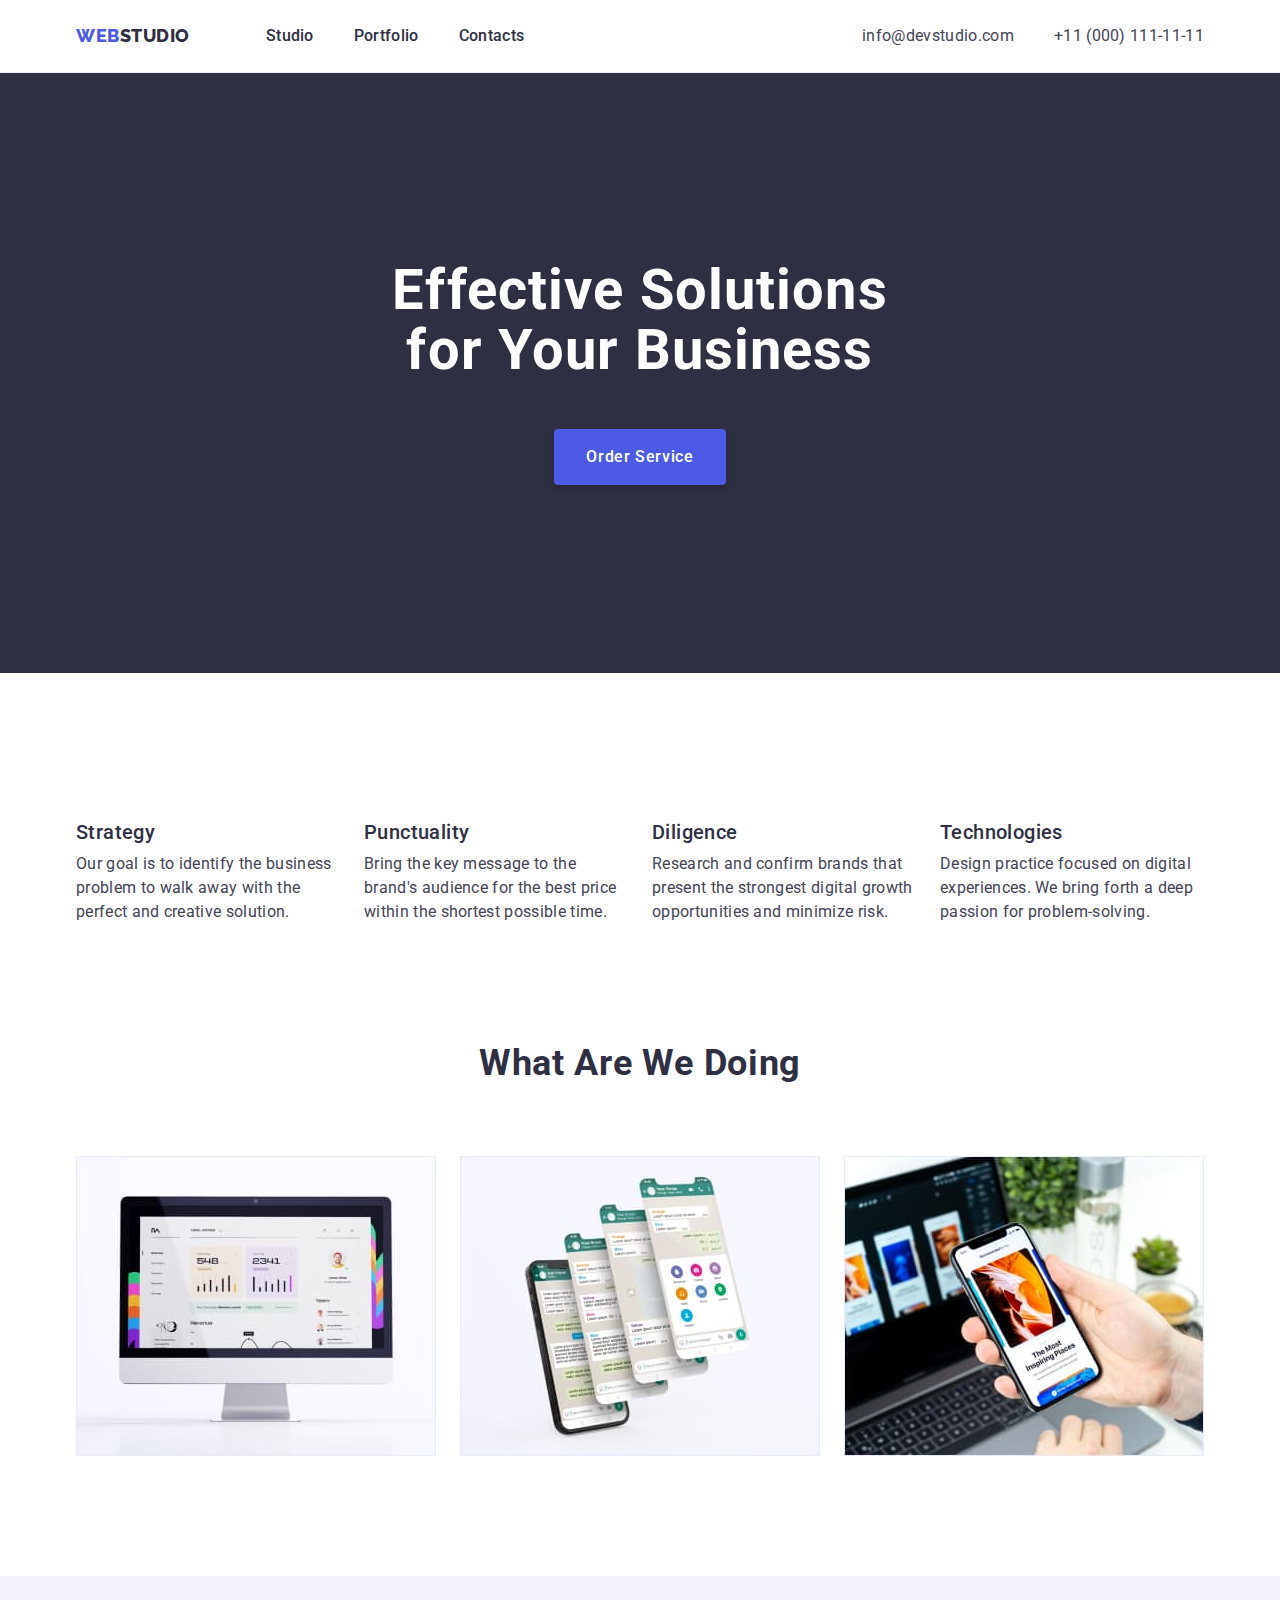
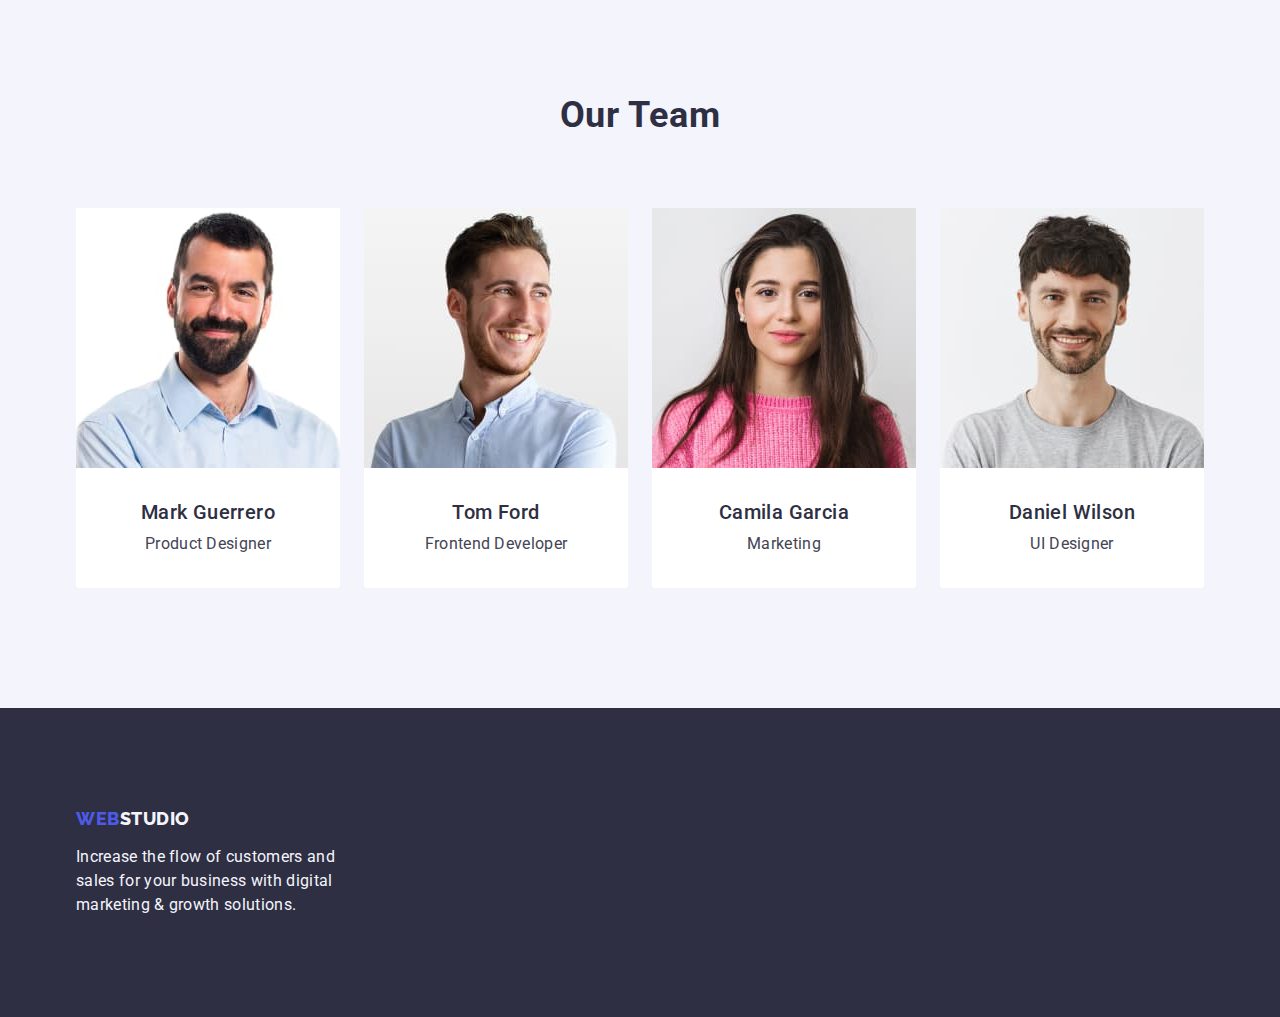
==== commit f501399c: "var4" ====
--- a/index.html
+++ b/index.html
@@ -80,7 +80,7 @@
 
       <section class="section-information section">
         <div class="container container-section-information">
-          <h2 hidden class="information-title">Information</h2>
+          <h2 class="information-title">Information</h2>
           <!-- Перший абзац -->
           <ul class="information-items list">
             <li class="information-item">
--- a/css/styles.css
+++ b/css/styles.css
@@ -52,7 +52,8 @@
     width: 1158px;
     margin-left: auto;
     margin-right: auto;
-    padding: 0 15px;
+    padding-left: 15px;
+    padding-right: 15px;
 }
 
 .section {
@@ -70,7 +71,7 @@
 .header-container {
     display: flex;
     align-items: center;
-    padding: 24px 0;
+
 }
 
 .logo-link-header {
@@ -82,6 +83,7 @@
     letter-spacing: 0.03em;
     text-transform: uppercase;
     color: #4D5AE5;
+
     margin-right: 76px;
 }
 
@@ -103,6 +105,12 @@
     gap: 40px;
 }
 
+.menu-item {
+    padding-top: 24px;
+    padding-bottom: 24px;
+}
+
+
 .menu-link {
     font-style: normal;
     font-weight: 500;
@@ -110,7 +118,8 @@
     line-height: 1.5;
     letter-spacing: 0.02em;
     color: var(--primery-text-color-theme-light);
-    padding: 24px 0;
+
+
 }
 
 .menu-link:hover,
@@ -166,7 +175,7 @@
 
 .container-text-hero {
     max-width: 496px;
-    padding-bottom: 48px;
+    margin-bottom: 48px;
 }
 
 
@@ -215,9 +224,13 @@
 
 /* Section 1 */
 
+.information-title {
+    text-decoration: none;
+}
+
 
 .container-section-information {
-    display: flex;
+
     align-items: center;
 }
 
@@ -239,10 +252,14 @@
 
 }
 
+.information-title {
+    visibility: hidden;
+}
+
 
 /* для всіх абзаців */
 .information-subtitle {
-    /* font-family: var(--primary-font); */
+
     font-style: normal;
     font-weight: 500;
     font-size: 20px;
@@ -252,13 +269,13 @@
 }
 
 .information-subtitle-text {
-    /* font-family: var(--primary-font); */
+
     font-style: normal;
     font-weight: 400;
     font-size: 16px;
     line-height: 1.5;
     letter-spacing: 0.02em;
-    /* color: var(--secondary-text-color-theme-light); */
+
 }
 
 
@@ -292,6 +309,8 @@
     letter-spacing: 0.02em;
     text-transform: capitalize;
     color: var(--primery-text-color-theme-light);
+
+
     margin-bottom: 72px;
 }
 
@@ -314,7 +333,7 @@
 .section-team-list {
     display: flex;
     gap: 24px;
-    /* width: calc((100% - 72px) / 4); */
+
 }
 
 .section-team-title {
@@ -331,21 +350,18 @@
 }
 
 .section-team-item {
-    display: flex;
-    flex-direction: column;
-    justify-content: center;
-    align-items: center;
-    background-color: #FFFFFF;
-
+    width: calc((100% - 72px) / 4);
 }
 
 
 .container-text-team {
     display: flex;
     text-align: center;
-    width: 264px;
     flex-direction: column;
     padding: 32px 16px;
+    background-color: #FFFFFF;
+    border-radius: 0px 0px 4px 4px;
+
 
 
 }
@@ -385,7 +401,10 @@
     background-color: #2E2F42;
     padding-top: 100px;
     padding-bottom: 100px;
-}
+
+}
+
+
 
 .logo-link-footer {
     font-family: "Raleway", sans-serif;
@@ -399,16 +418,11 @@
     margin-bottom: 16px;
     display: inline-block;
 
+
 }
 
 .logo-footer-studio {
-    font-family: "Raleway", sans-serif;
-    font-style: normal;
-    font-weight: 800;
-    font-size: 18px;
-    line-height: 1.16;
-    letter-spacing: 0.03em;
-    text-transform: uppercase;
+
     color: #F4F4FD;
 }
 
@@ -434,6 +448,7 @@
 /* Main */
 
 /* one list */
+
 
 .portfolio {
     padding-top: 96px;
@@ -441,10 +456,24 @@
 }
 
 .container-portfolio {
-    display: flex;
-    align-items: center;
-    flex-direction: column;
-
+    /* display: flex;
+    align-items: center;
+    flex-direction: column; */
+
+}
+
+.portfolio-title {
+    position: absolute;
+    width: 1px;
+    height: 1px;
+    margin: -1px;
+    border: 0;
+    padding: 0;
+
+    white-space: nowrap;
+    clip-path: inset(100%);
+    clip: rest(0 0 0 0);
+    overflow: hidden;
 }
 
 .portfolio-title-list {
@@ -456,8 +485,9 @@
 
 
 
+
+
 .modal-btn-portfolio {
-    padding: 12px 24px;
     font-family: var(--primary-font);
     font-style: normal;
     font-weight: 500;
@@ -467,8 +497,10 @@
     color: #4D5AE5;
     background-color: #F4F4FD;
     cursor: pointer;
+
     border: 1px solid #E7E9FC;
     border-radius: 4px;
+    padding: 12px 24px;
 }
 
 
@@ -496,8 +528,6 @@
 }
 
 .portfolio-work-item {
-    display: flex;
-    flex-wrap: wrap;
     width: calc((100% - 48px) / 3);
 
 }
@@ -522,7 +552,6 @@
     line-height: 1.2;
     letter-spacing: 0.02em;
     color: var(--primery-text-color-theme-light);
-    padding-left: 16px;
     margin-bottom: 8px;
 }
 
@@ -533,5 +562,5 @@
     line-height: 1.5;
     letter-spacing: 0.02em;
     color: var(--secondary-text-color-theme-light);
-    padding-left: 16px;
+
 }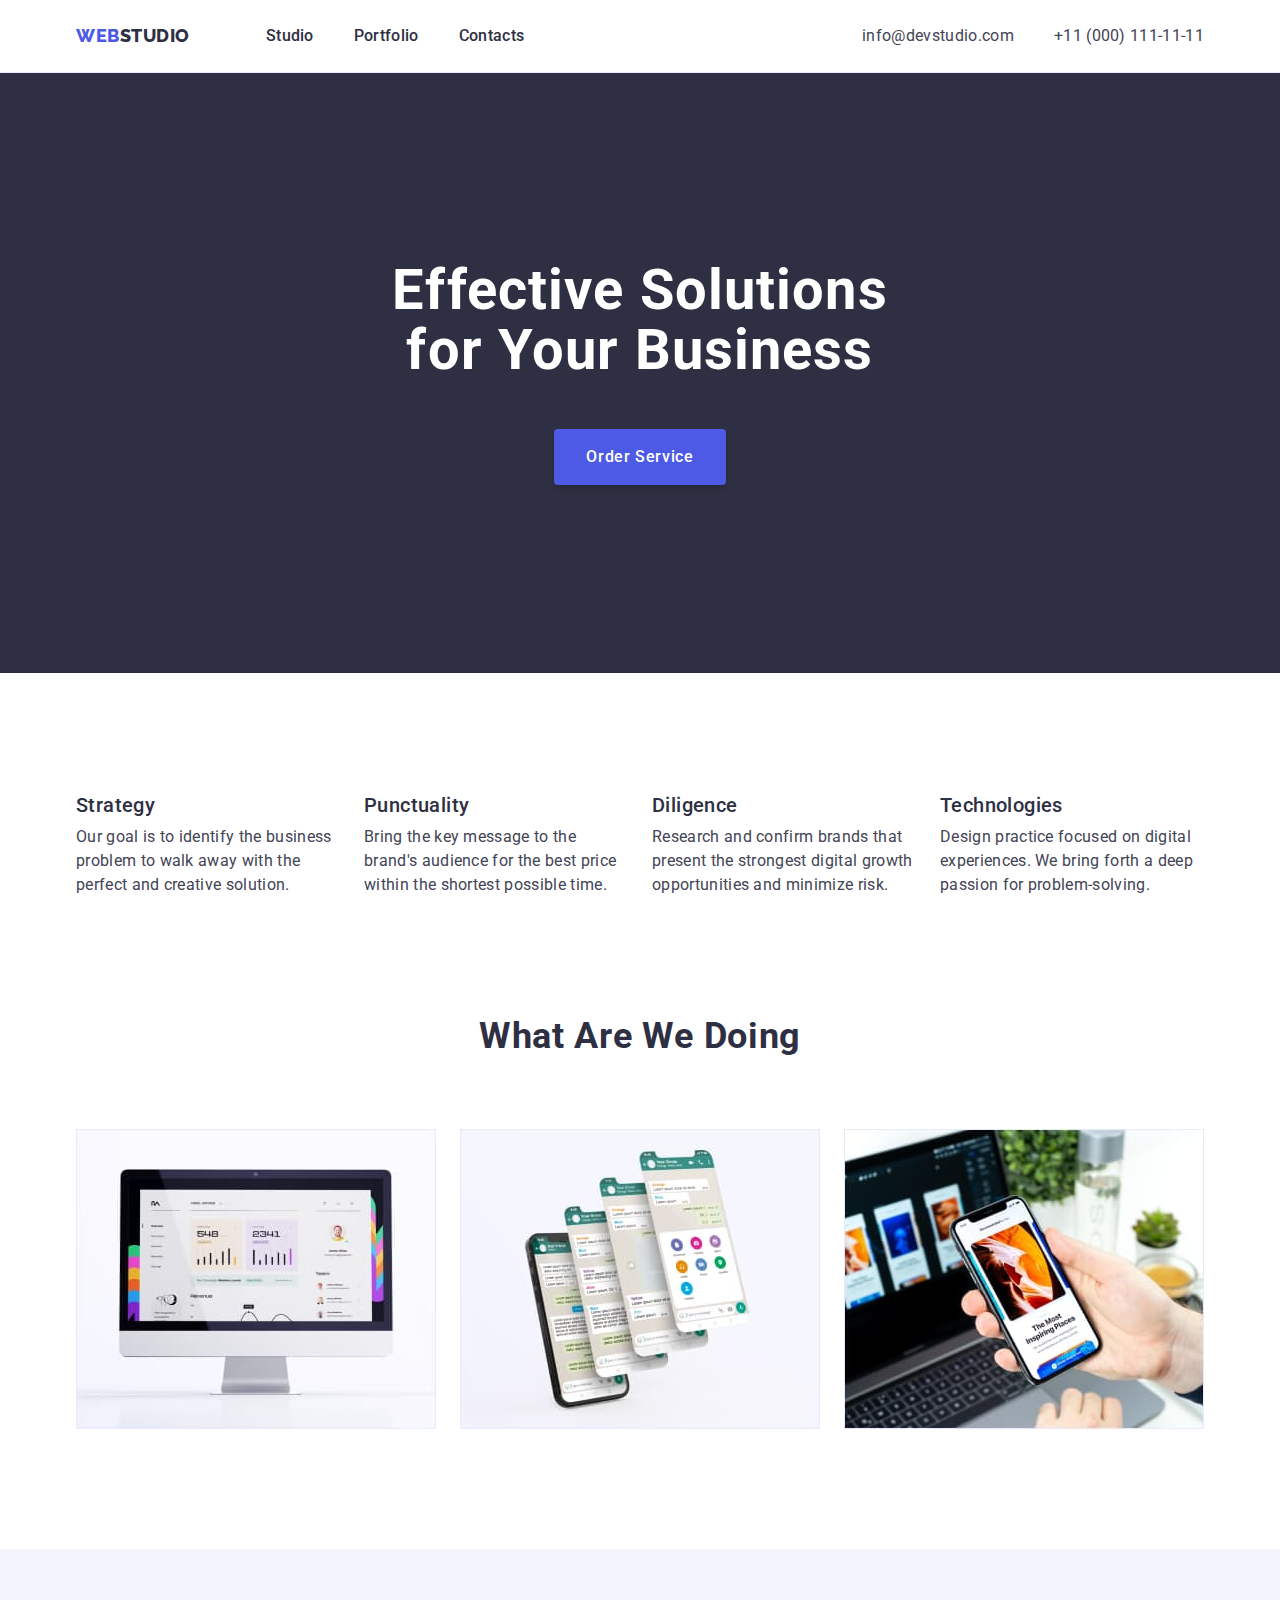
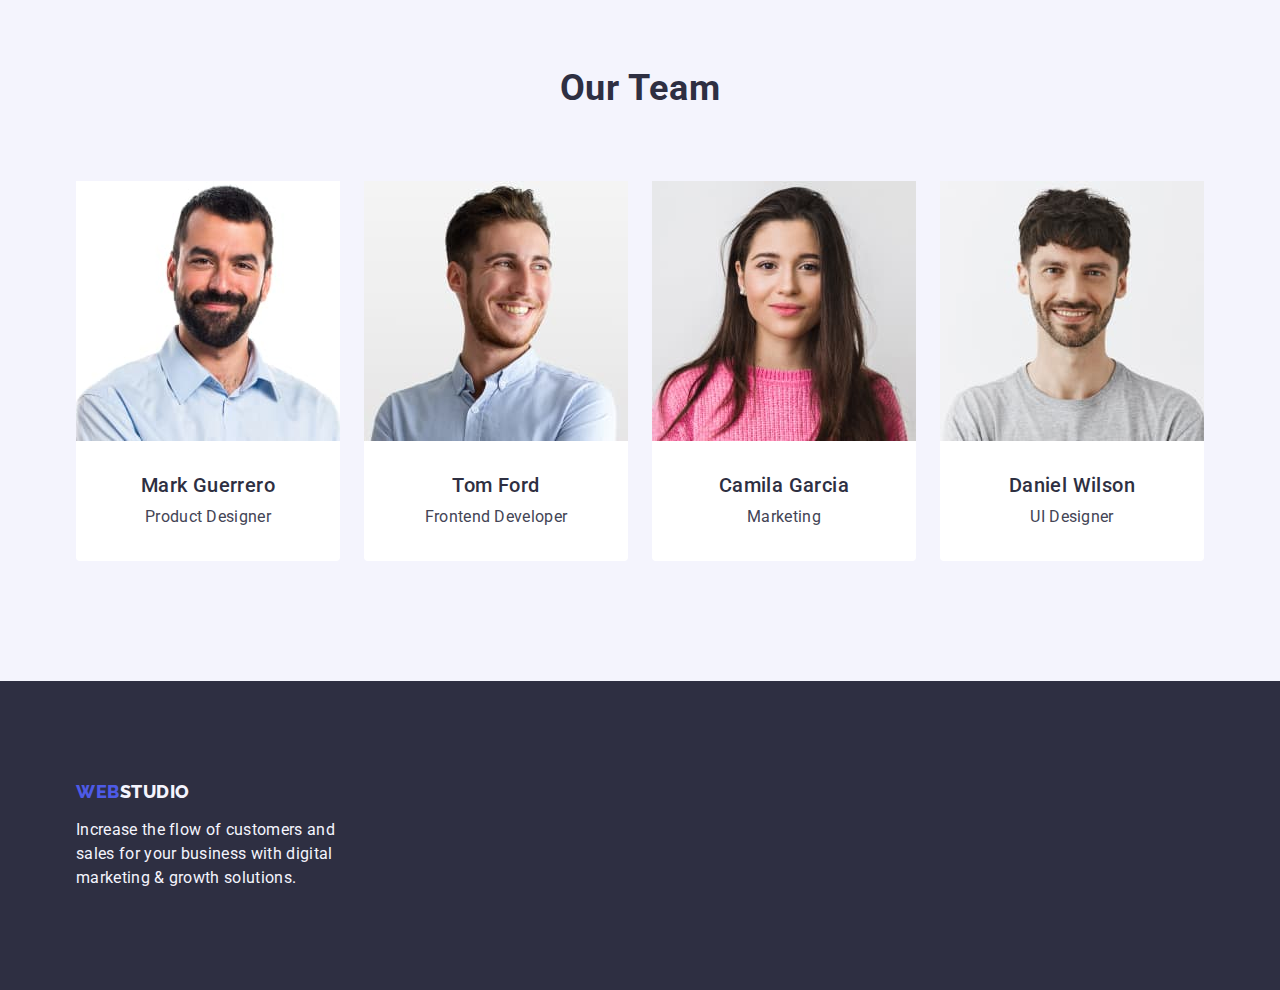
==== commit ee787dcd: "vr7" ====
--- a/index.html
+++ b/index.html
@@ -80,7 +80,7 @@
 
       <section class="section-information section">
         <div class="container container-section-information">
-          <h2 class="information-title">Information</h2>
+          <h2 class="information-title visually-hidden">Information</h2>
           <!-- Перший абзац -->
           <ul class="information-items list">
             <li class="information-item">
--- a/css/styles.css
+++ b/css/styles.css
@@ -65,6 +65,8 @@
 /* LOGO */
 
 .page-header {
+    padding-top: 24px;
+    padding-bottom: 24px;
     border-bottom: 1px solid #e7e9fc
 }
 
@@ -105,19 +107,22 @@
     gap: 40px;
 }
 
-.menu-item {
+.menu-item {}
+
+
+
+.menu-link {
+    font-style: normal;
+    font-weight: 500;
+    font-size: 16px;
+    line-height: 1.5;
+    letter-spacing: 0.02em;
+    color: var(--primery-text-color-theme-light);
+
     padding-top: 24px;
     padding-bottom: 24px;
-}
-
-
-.menu-link {
-    font-style: normal;
-    font-weight: 500;
-    font-size: 16px;
-    line-height: 1.5;
-    letter-spacing: 0.02em;
-    color: var(--primery-text-color-theme-light);
+
+
 
 
 }
@@ -152,6 +157,8 @@
     line-height: 1.5;
     letter-spacing: 0.02em;
     color: var(--secondary-text-color-theme-light);
+
+
 
 
 }
@@ -224,10 +231,7 @@
 
 /* Section 1 */
 
-.information-title {
-    text-decoration: none;
-}
-
+.information-title {}
 
 .container-section-information {
 
@@ -286,11 +290,7 @@
 }
 
 
-.container-section-work {
-    display: flex;
-    align-items: center;
-    flex-direction: column;
-}
+.container-section-work {}
 
 .work-items {
     display: flex;
@@ -351,6 +351,7 @@
 
 .section-team-item {
     width: calc((100% - 72px) / 4);
+    border-radius: 0px 0px 4px 4px;
 }
 
 
@@ -407,6 +408,9 @@
 
 
 .logo-link-footer {
+    display: inline-block;
+
+
     font-family: "Raleway", sans-serif;
     font-style: normal;
     font-weight: 800;
@@ -416,7 +420,8 @@
     text-transform: uppercase;
     color: #4D5AE5;
     margin-bottom: 16px;
-    display: inline-block;
+
+
 
 
 }
@@ -462,17 +467,16 @@
 
 }
 
-.portfolio-title {
+.visually-hidden {
     position: absolute;
     width: 1px;
     height: 1px;
     margin: -1px;
     border: 0;
     padding: 0;
-
     white-space: nowrap;
     clip-path: inset(100%);
-    clip: rest(0 0 0 0);
+    clip: rect(0 0 0 0);
     overflow: hidden;
 }
 
